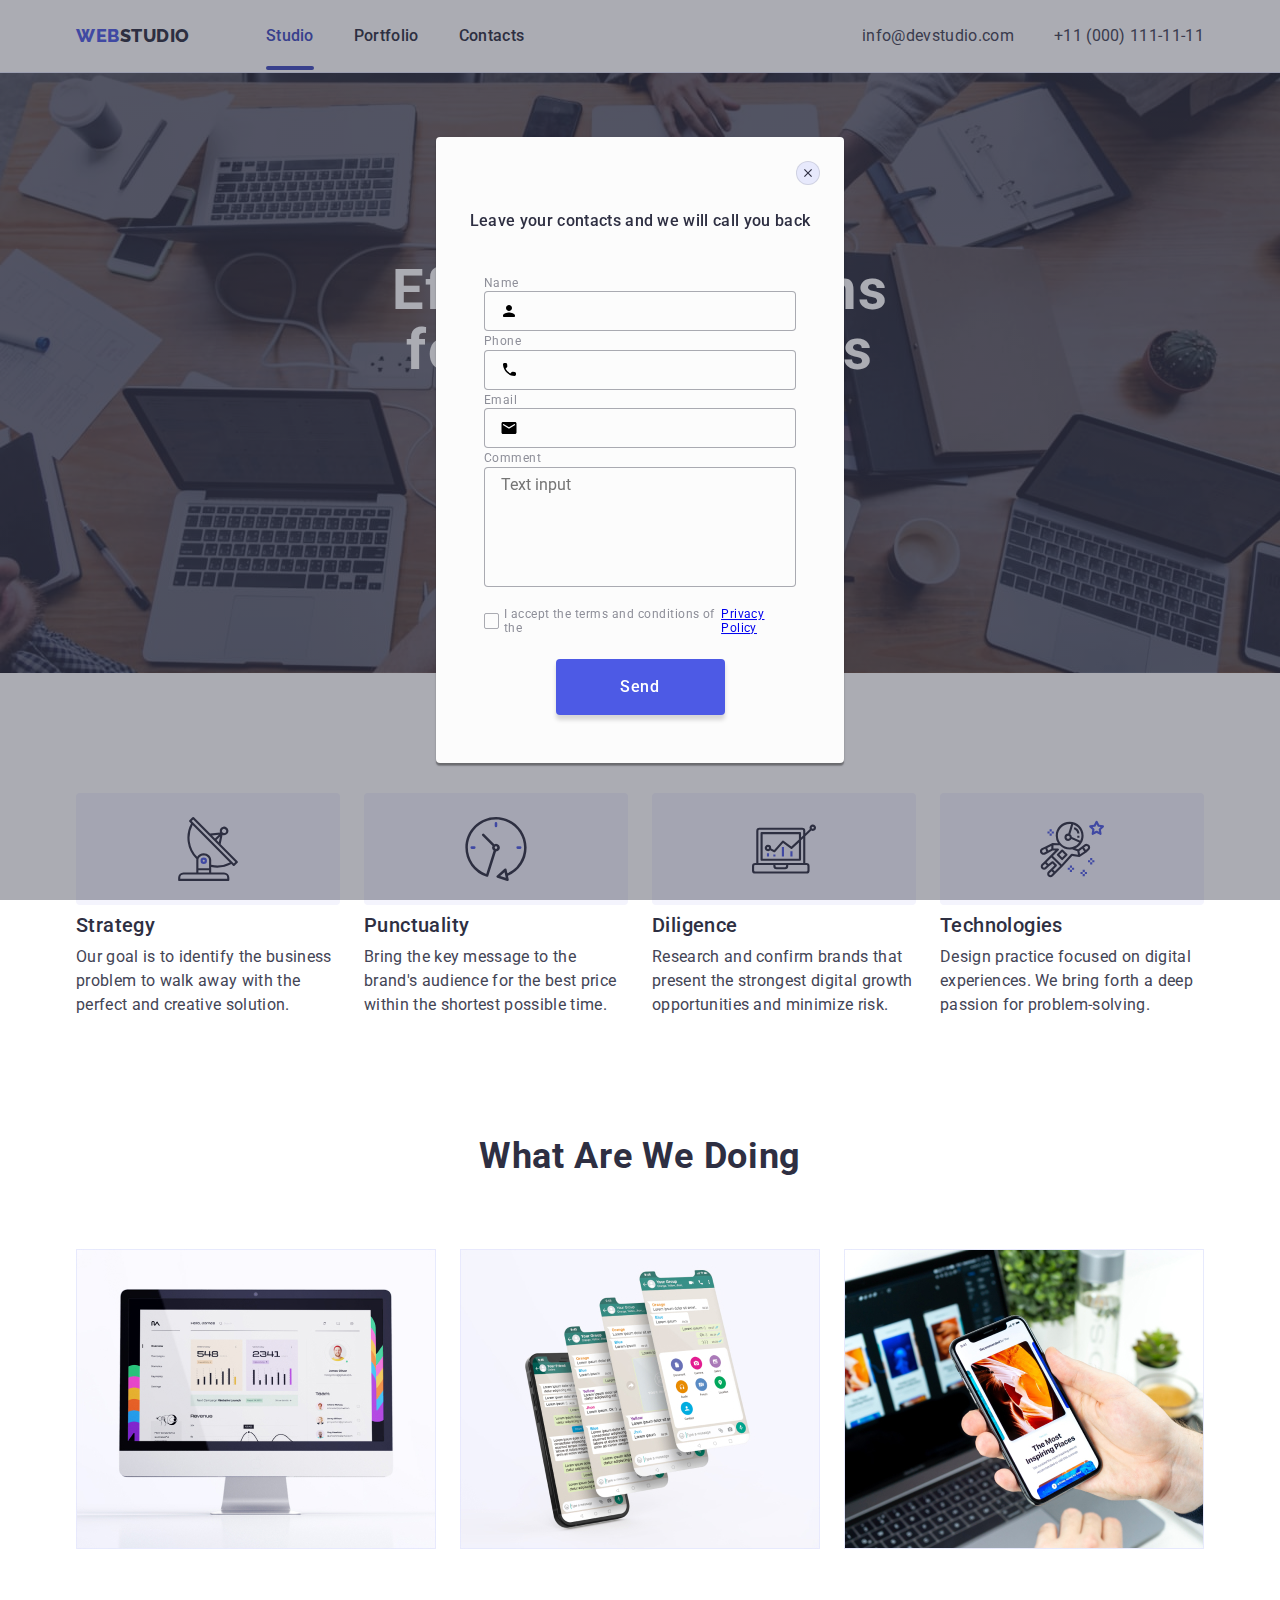
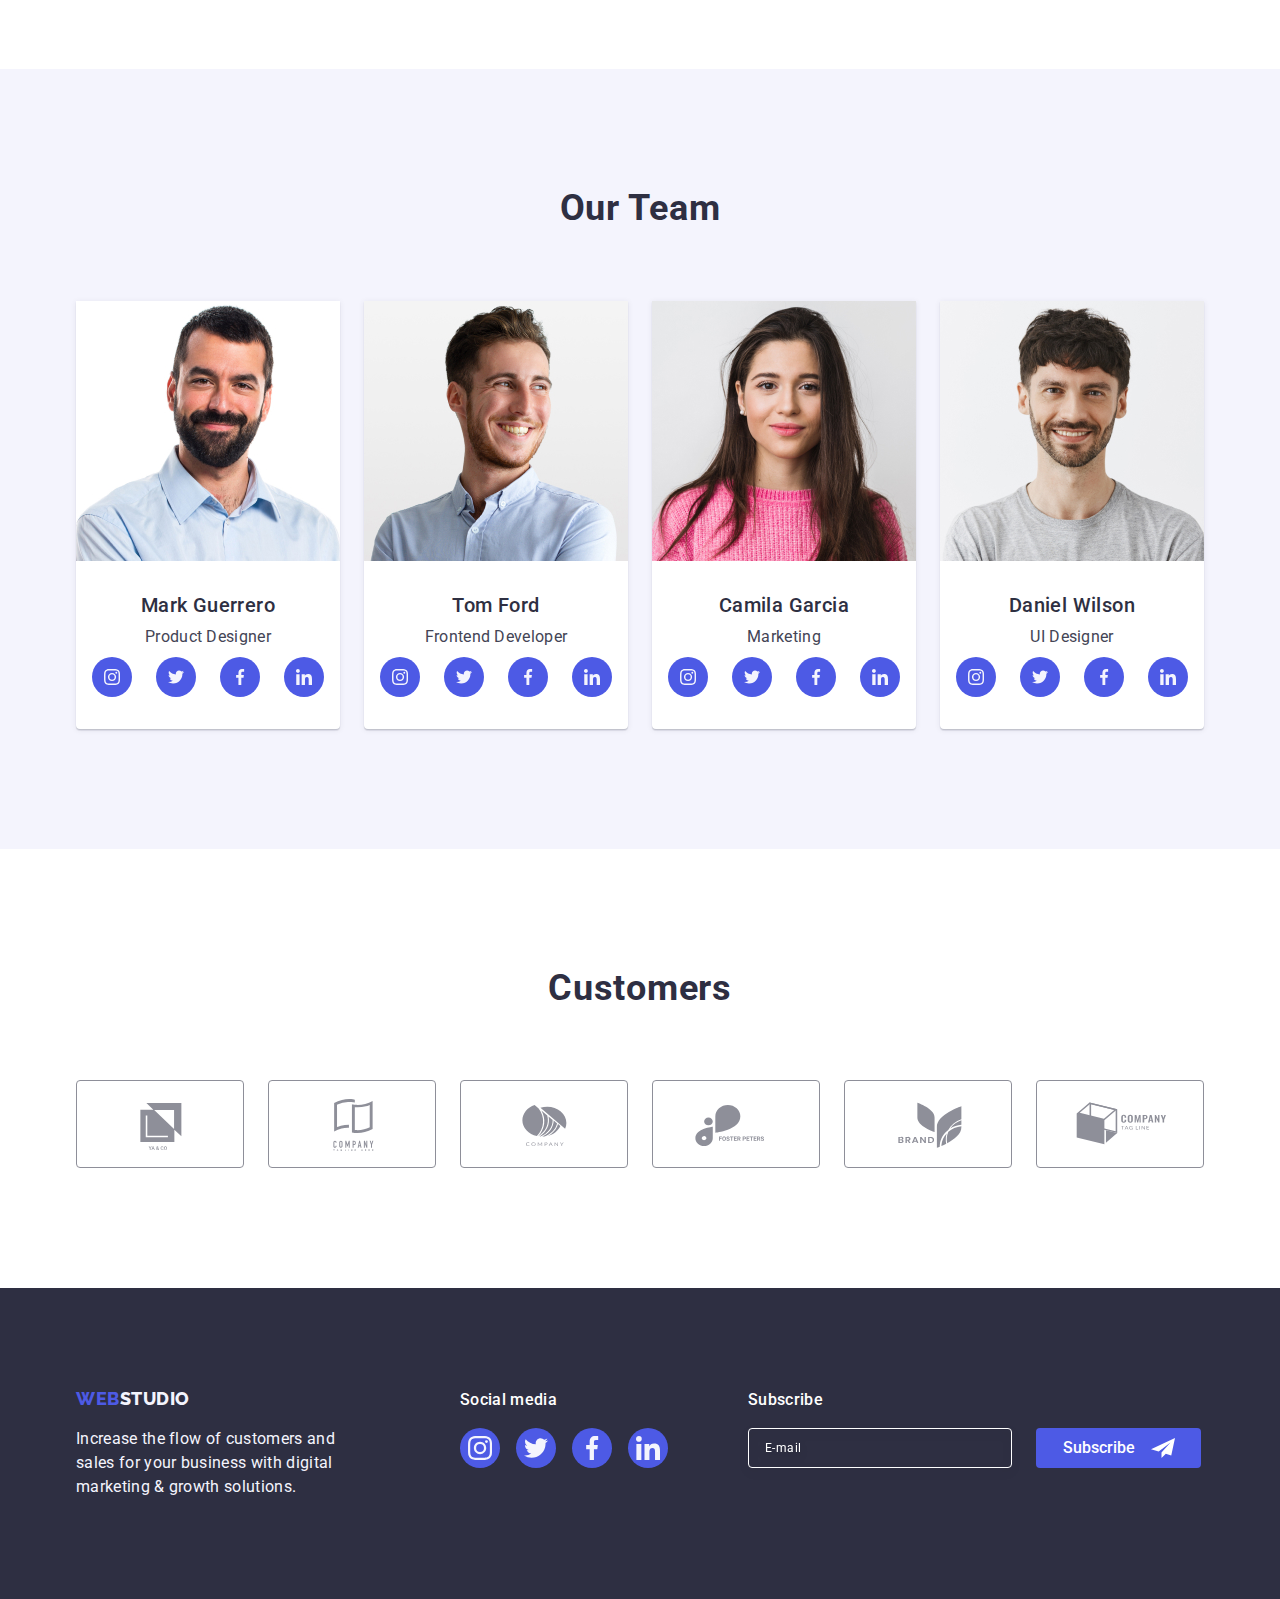
==== index.html @ a280a9d7 "2" ====
<!DOCTYPE html>
<html lang="en">

<head>
    <meta charset="UTF-8">
    <meta http-equiv="X-UA-Compatible" content="IE=edge">
    <meta name="viewport" content="width=device-width, initial-scale=1.0">
    <title>Document</title>
    <link rel="preconnect" href="https://fonts.googleapis.com">
    <link rel="preconnect" href="https://fonts.gstatic.com" crossorigin>
    <link
        href="https://fonts.googleapis.com/css2?family=Raleway:wght@800&family=Roboto:wght@400;500;700;900&display=swap"
        rel="stylesheet">
    <link rel="stylesheet"
        href="https://cdnjs.cloudflare.com/ajax/libs/modern-normalize/1.1.0/modern-normalize.min.css" />
    <link rel="stylesheet" href="./css/styles.css">

</head>
<!-- body-->

<body>
    <!-- header -->
    <header class="page-header">
        <div class="container page-header-container">
            <nav class="page-navigation">
                <a class="logo link" href="./index.html">Web<span class="logo-second-part">Studio</span></a>
                <ul class="menu-list list">
                    <li class="menu-item link"><a class="menu-link link stepler" href="./index.html">Studio</a></li>
                    <li class="menu-item link"><a class="menu-link link " href="./portfolio.html">Portfolio</a>
                    </li>
                    <li class="menu-item link"><a class="menu-link link" href="">Contacts</a></li>
                </ul>
            </nav>
            <address class="address">
                <ul class="address-list list">
                    <li class="contact-mail "><a class="adress-link-mail-tel link"
                            href="mailto:info@devstudio.com">info@devstudio.com</a></li>
                    <li class="contact-tel "><a class="adress-link-mail-tel link" href="tel:+110001111111">+11 (000)
                            111-11-11</a></li>
                </ul>
            </address>
        </div>
    </header>
    <main>
        <!-- first section - order-section-->
        <section class="order-section">
            <div class="container container-of-order-section">
                <h1 class="main-title">Effective Solutions for Your Business</h1>
                <button class="modal-open-btn modal-open-btn-theme-dark " type="button" data-modal-open>Order
                    Service</button>
            </div>
        </section>
        <!-- second section - about -->
        <section class="about">
            <div class="container about-section-container">
                <h2 class="title-second" hidden>about us</h2>
                <ul class="about-information list link">
                    <li class="about-list-item">
                        <div class="about-icon-container">
                            <svg class="feature-icon" width="64" height="64">
                                <use href="./images/icons.svg#antenna"></use>
                            </svg>
                        </div>
                        <h3 class="title-common title-about">Strategy</h3>
                        <p class="common-text order-text">Our goal is to identify the business
                            problem to walk away with the perfect and creative solution.</p>
                    </li>
                    <li class="about-list-item">
                        <div class="about-icon-container">
                            <svg class="feature-icon" width="64" height="64">
                                <use href="./images/icons.svg#lock"></use>
                            </svg>
                        </div>
                        <h3 class="title-common title-about">Punctuality</h3>
                        <p class="common-text order-text">Bring the key message to the brand's audience for the best
                            price within
                            the
                            shortest possible
                            time.</p>
                    </li>
                    <li class="about-list-item">
                        <div class="about-icon-container">
                            <svg class="feature-icon" width="64" height="64">
                                <use href="./images/icons.svg#diagram"></use>
                            </svg>
                        </div>
                        <h3 class="title-common title-about">Diligence</h3>
                        <p class="common-text order-text">Research and confirm brands that present the strongest digital
                            growth
                            opportunities and minimize
                            risk.</p>
                    </li>
                    <li class="about-list-item">
                        <div class="about-icon-container">
                            <svg class="feature-icon" width="64" height="64">
                                <use href="./images/icons.svg#astronaut"></use>
                            </svg>
                        </div>
                        <h3 class="title-common title-about">Technologies</h3>
                        <p class="common-text order-text">Design practice focused on digital experiences. We bring forth
                            a deep
                            passion
                            for
                            problem-solving.</p>
                    </li>
                </ul>
            </div>

        </section>
        <!--third section - our-work -->
        <section class="our-work">
            <div class="container our-work-container">
                <h2 class="title-second our-work-title">What are we doing</h2>
                <ul class="our-work-list list">
                    <li class="our-work-list-item"><img src="./images/what_are_we_doing/img-1.jpg" alt="monitor"
                            width="360" height="300"></li>
                    <li class="our-work-list-item"><img src="./images/what_are_we_doing/img-2.jpg" alt="four phones"
                            width="360" height="300"></li>
                    <li class="our-work-list-item"><img src="./images/what_are_we_doing/img-3.jpg"
                            alt="laptop and phones" width="360" height="300">
                    </li>
                </ul>
            </div>
        </section>
        <!--fourth section - worker section-->
        <section class="workers-section">
            <div class="container">
                <h2 class="title-second workers-title">Our Team</h2>
                <ul class="workers list">
                    <li class="workers-item">
                        <img src="./images/our_team/mark_guerrero.jpg" alt="employee photo" width="264" height="260">
                        <div class="workers-description-in-list">
                            <h3 class="title-common workers-title-common">Mark Guerrero</h3>
                            <p class="common-text workers-text-common">Product Designer</p>
                            <!--social list-->
                            <ul class="social-list list">
                                <li class="social-list-item">
                                    <a href="#" class="social-list-link">
                                        <svg class="social-list-icon" width="16" height="16">
                                            <use href="./images/icons.svg#instagram"></use>
                                        </svg>
                                    </a>
                                </li>
                                <li class="social-list-item">
                                    <a href="#" class="social-list-link">
                                        <svg class="social-list-icon" width="16" height="16">
                                            <use href="./images/icons.svg#twitter"></use>
                                        </svg>
                                    </a>
                                </li>
                                <li class="social-list-item">
                                    <a href="#" class="social-list-link">
                                        <svg class="social-list-icon" width="16" height="16">
                                            <use href="./images/icons.svg#facebook"></use>
                                        </svg>
                                    </a>
                                </li>
                                <li class="social-list-item">
                                    <a href="#" class="social-list-link">
                                        <svg class="social-list-icon" width="16" height="16">
                                            <use href="./images/icons.svg#linkedin"></use>
                                        </svg>
                                    </a>
                                </li>
                            </ul>
                        </div>
                    </li>
                    <li class="workers-item">
                        <img src="./images/our_team/tom_ford.jpg" alt="employee photo" width="264" height="260">
                        <div class="workers-description-in-list">
                            <h3 class="title-common workers-title-common">Tom Ford</h3>
                            <p class="common-text workers-text-common">Frontend Developer</p>
                            <!--social list-->
                            <ul class="social-list list">
                                <li class="social-list-item">
                                    <a href="#" class="social-list-link">
                                        <svg class="social-list-icon" width="16" height="16">
                                            <use href="./images/icons.svg#instagram"></use>
                                        </svg>
                                    </a>
                                </li>
                                <li class="social-list-item">
                                    <a href="#" class="social-list-link">
                                        <svg class="social-list-icon" width="16" height="16">
                                            <use href="./images/icons.svg#twitter"></use>
                                        </svg>
                                    </a>
                                </li>
                                <li class="social-list-item">
                                    <a href="#" class="social-list-link">
                                        <svg class="social-list-icon" width="16" height="16">
                                            <use href="./images/icons.svg#facebook"></use>
                                        </svg>
                                    </a>
                                </li>
                                <li class="social-list-item">
                                    <a href="#" class="social-list-link">
                                        <svg class="social-list-icon" width="16" height="16">
                                            <use href="./images/icons.svg#linkedin"></use>
                                        </svg>
                                    </a>
                                </li>
                            </ul>
                        </div>
                    </li>
                    <li class="workers-item">
                        <img src="./images/our_team/camila_garcia.jpg" alt="employee photo" width="264" height="260">
                        <div class="workers-description-in-list">
                            <h3 class="title-common workers-title-common">Camila Garcia</h3>
                            <p class="common-text workers-text-common">Marketing</p>
                            <!--social list-->
                            <ul class="social-list list">
                                <li class="social-list-item">
                                    <a href="#" class="social-list-link">
                                        <svg class="social-list-icon" width="16" height="16">
                                            <use href="./images/icons.svg#instagram"></use>
                                        </svg>
                                    </a>
                                </li>
                                <li class="social-list-item">
                                    <a href="#" class="social-list-link">
                                        <svg class="social-list-icon" width="16" height="16">
                                            <use href="./images/icons.svg#twitter"></use>
                                        </svg>
                                    </a>
                                </li>
                                <li class="social-list-item">
                                    <a href="#" class="social-list-link">
                                        <svg class="social-list-icon" width="16" height="16">
                                            <use href="./images/icons.svg#facebook"></use>
                                        </svg>
                                    </a>
                                </li>
                                <li class="social-list-item">
                                    <a href="#" class="social-list-link">
                                        <svg class="social-list-icon" width="16" height="16">
                                            <use href="./images/icons.svg#linkedin"></use>
                                        </svg>
                                    </a>
                                </li>
                            </ul>
                        </div>
                    </li>
                    <li class="workers-item">
                        <img src="./images/our_team/daniel_wilson.jpg" alt="employee photo" width="264" height="260">
                        <div class="workers-description-in-list">
                            <h3 class="title-common workers-title-common">Daniel Wilson</h3>
                            <p class="common-text workers-text-common">UI Designer</p>
                            <!--social list-->
                            <ul class="social-list list">
                                <li class="social-list-item">
                                    <a href="#" class="social-list-link">
                                        <svg class="social-list-icon" width="16" height="16">
                                            <use href="./images/icons.svg#instagram"></use>
                                        </svg>
                                    </a>
                                </li>
                                <li class="social-list-item">
                                    <a href="#" class="social-list-link">
                                        <svg class="social-list-icon" width="16" height="16">
                                            <use href="./images/icons.svg#twitter"></use>
                                        </svg>
                                    </a>
                                </li>
                                <li class="social-list-item">
                                    <a href="#" class="social-list-link">
                                        <svg class="social-list-icon" width="16" height="16">
                                            <use href="./images/icons.svg#facebook"></use>
                                        </svg>
                                    </a>
                                </li>
                                <li class="social-list-item">
                                    <a href="#" class="social-list-link">
                                        <svg class="social-list-icon" width="16" height="16">
                                            <use href="./images/icons.svg#linkedin"></use>
                                        </svg>
                                    </a>
                                </li>
                            </ul>
                        </div>
                    </li>
                </ul>

            </div>

        </section>
        <!--fifth section - customers-->
        <section class="customers">
            <div class="container customers-container">
                <h2 class="title-second customers-title">Customers</h2>
                <ul class="list customers-list">
                    <li class="costomers-list-item">
                        <a href="#" class="costomer-list-link">
                            <svg class="custumer-list-icon" width="104" height="56">
                                <use href="./images/icons.svg#logo1"></use>
                            </svg></a>
                    </li>
                    <li class="costomers-list-item">
                        <a href="#" class="costomer-list-link">
                            <svg class="custumer-list-icon" width="104" height="56">
                                <use href="./images/icons.svg#logo2"></use>
                            </svg></a>
                    </li>
                    <li class="costomers-list-item">
                        <a href="#" class="costomer-list-link">
                            <svg class="custumer-list-icon" width="104" height="56">
                                <use href="./images/icons.svg#logo3"></use>
                            </svg></a>
                    </li>
                    <li class="costomers-list-item">
                        <a href="#" class="costomer-list-link">
                            <svg class="custumer-list-icon" width="104" height="56">
                                <use href="./images/icons.svg#logo4"></use>
                            </svg></a>
                    </li>
                    <li class="costomers-list-item">
                        <a href="#" class="costomer-list-link">
                            <svg class="custumer-list-icon" width="104" height="56">
                                <use href="./images/icons.svg#logo5"></use>
                            </svg></a>
                    </li>
                    <li class="costomers-list-item">
                        <a href="#" class="costomer-list-link">
                            <svg class="custumer-list-icon" width="104" height="56">
                                <use href="./images/icons.svg#logo6"></use>
                            </svg></a>
                    </li>
                </ul>
            </div>
        </section>
    </main>
    <!--footer -->
    <footer class="footer">
        <div class="container footer-container">
            <div class="footer-container-first-part">
                <a class="logo link bottom-logo" href="./index.html">Web<span
                        class="logo-second-part-white">Studio</span></a>
                <p class="footer-info">Increase the flow of customers and sales for your business with digital marketing
                    &
                    growth
                    solutions.</p>
            </div>
            <div class="footer-container-second-part">
                <p class="footer-social-title">Social media</p>
                <!--social list footer-->
                <ul class="social-list list social-list-footer">
                    <li class="social-list-item">
                        <a href="#" class="social-list-link social-list-link-dark">
                            <svg class="social-list-icon" width="24" height="24">
                                <use href="./images/icons.svg#instagram"></use>
                            </svg>
                        </a>
                    </li>
                    <li class="social-list-item">
                        <a href="#" class="social-list-link social-list-link-dark">
                            <svg class="social-list-icon" width="24" height="24">
                                <use href="./images/icons.svg#twitter"></use>
                            </svg>
                        </a>
                    </li>
                    <li class="social-list-item">
                        <a href="#" class="social-list-link social-list-link-dark">
                            <svg class="social-list-icon" width="24" height="24">
                                <use href="./images/icons.svg#facebook"></use>
                            </svg>
                        </a>
                    </li>
                    <li class="social-list-item">
                        <a href="#" class="social-list-link social-list-link-dark">
                            <svg class="social-list-icon" width="24" height="24">
                                <use href="./images/icons.svg#linkedin"></use>
                            </svg>
                        </a>
                    </li>
                </ul>
            </div>
            <!-- footer form -->

            <div class="footer-form-wraper">
                <p class="footer-social-title">Subscribe</p>
                <form class="footer-form">
                    <label class="footer-form-field">
                        <input name="user-mail" class="input-description-black" placeholder="E-mail" type="email"
                            required pattern="^\S+@\S+\.\S+$" title="example@mail.com">
                    </label>
                    <button type="submit" class="footer-subscribe-button">Subscribe <svg
                            class="footer-subscribe-button-icon" width="24px" height="24px">
                            <use href="./images/icons.svg#icon-Frame"></use>
                        </svg></button>
                </form>


            </div>


        </div>
    </footer>
    <!-- backdrop overlay  ****is-hidden***** -->
    <div class="backdrop " data-modal>
        <div class="modal">
            <button type="button" class="modal-close-btn " data-modal-close>
                <svg class="modal-close-btn-icon" width="8" height="8">
                    <use href="./images/icons.svg#close-black "></use>
                </svg>
            </button>
            <p class="modal-text-top">Leave your contacts and we will call you back</p>
            <form class="modal-form">
                <div class="modal-form-field-wraper">
                    <label class="modal-form-field">
                        <span class="modal-usual-desc">Name</span>
                        <span class="modal-input-wraper">
                            <input name="user-name" class="input-description" type="text" required
                                pattern="^[a-zA-Z]+\s[a-zA-Z]+$" title="Username must be two words separated by space.">
                            <svg class="black-svg" width="18px" height="24px">
                                <use href="./images/icons.svg#icon-person-black"></use>
                            </svg>
                        </span>
                    </label>
                </div>
                <div class="modal-form-field-wraper">
                    <label class="modal-form-field">
                        <span class="modal-usual-desc">Phone</span>
                        <span class="modal-input-wraper">
                            <input name="user-phone" class="input-description" type="tel" required
                                pattern="[0-9]{3}-[0-9]{3}-[0-9]{2}-[0-9]{2}" title="067-451-97-08">
                            <svg class="black-svg" width="18px" height="24px">
                                <use href="./images/icons.svg#icon-phone-black"></use>
                            </svg>
                        </span>
                    </label>
                </div>
                <div class="modal-form-field-wraper">
                    <label class="modal-form-field">
                        <span class="modal-usual-desc">Email</span>
                        <span class="modal-input-wraper">
                            <input name="user-mail" class="input-description" type="email" required
                                pattern="^\S+@\S+\.\S+$" title="example@mail.com">
                            <svg class="black-svg" width="18px" height="24px">
                                <use href="./images/icons.svg#icon-email-black"></use>
                            </svg>
                        </span>
                    </label>
                </div>
                <label class="modal-form-field">
                    <span class="modal-usual-desc">Comment</span>
                    <textarea name="user-message" class="modal-user-message"
                        placeholder="Text input"></textarea></label>
                <label class="modal-form-field-checkbox">
                    <input name="user-policy" type="checkbox" class="modal-checkbox" required>
                    <span class="checkbox-description">I accept the terms and conditions of the &nbsp;<a href="#"
                            class="privacy-policy"> Privacy Policy</a>
                    </span>
                </label>
                <button type="submit" class="modal-form-submit-button">Send</button>
            </form>


        </div>
    </div>
    <script src="./js/modal.js"></script>
</body>


</html>
---- css/styles.css ----
html {
    box-sizing: border-box;
}

*,
*::before,
*::after {
    box-sizing: inherit;
}

h1,
h2,
h3,
h4,
h5,
h6,
p {
    margin-top: 0;
    margin-bottom: 0;
}

ul,
ol {
    margin-top: 0;
    margin-bottom: 0;
    padding-left: 0;
}

button {
    cursor: pointer;
}

img {
    display: block;
}

body {
    font-family: 'Roboto', sans-serif;
    color: #434455;
    background: #FFFFFF;
}

.container {
    width: 1158px;
    margin-left: auto;
    margin-right: auto;
    padding: 0 15px;

}

:root {
    --text-color: #2e2f42;
    --cloud-color: #F4F4FD;
    --paragraf-color: #434455;
    --header-border-color: #e7e9fc;
    --portfolio-botton-border-color: #e7e9fc;
    --customer-link-color: #8e8f99;
    --white: #ffffff;
    --transition-standard: 250ms cubic-bezier(0.4, 0, 0.2, 1);
}


.link {
    text-decoration: none;
    list-style: none
}

.list {
    list-style: none;
    text-decoration: none;
    padding-top: 0;
    padding-left: 0;
    margin-top: 0;
}

/*header */
.logo {
    margin-right: 76px;
    font-family: 'Raleway', sans-serif;
    font-style: normal;
    font-weight: 800;
    font-size: 18px;
    line-height: 1.17;
    letter-spacing: 0.03em;
    text-transform: uppercase;
    color: #4D5AE5;
    display: inline-block;
    text-align: start;
}

.logo-second-part {
    font-family: 'Raleway';
    font-style: normal;
    font-weight: 800;
    font-size: 18px;
    line-height: 21px;
    display: inline-block;
    text-align: start;
    letter-spacing: 0.03em;
    text-transform: uppercase;
    color: var(--text-color);
    flex: none;
    flex-grow: 0;
}

.logo-second-part-white {
    font-weight: 800;
    font-size: 18px;
    line-height: 21px;
    display: flex;
    align-items: center;
    letter-spacing: 0.03em;
    text-transform: uppercase;
    color: var(--cloud-color);
    flex: none;
    order: 1;
    flex-grow: 0;
}

.page-header {
    box-shadow: 0px 2px 1px rgba(46, 47, 66, 0.08),
        0px 1px 1px rgba(46, 47, 66, 0.16),
        0px 1px 6px rgba(46, 47, 66, 0.08);
    border-bottom: 1px solid var(--header-border-color);
    top: 0px;
    left: 0px;
    width: 100%;
    background: #FFFFFF;
}

.page-header-container {
    display: flex;
    align-items: center;
    justify-content: space-between;
}

.page-navigation {
    display: flex;
    align-items: center;
}

.menu-list {
    padding-inline-start: 0;
    padding-top: 0;
    display: flex;
    align-items: center;
}

.address-list {
    display: flex;
    align-items: center;
    gap: 40px;

}

.menu-item:not(:last-child) {
    margin-right: 40px;
}


.nav-links {

    font-style: normal;
    color: var(--text-color);
}

.address {
    display: flex;
    font-style: normal;
    font-weight: 400;
    font-size: 16px;
    line-height: 24px;
    color: var(--paragraf-color);
}

.address-list {
    font-style: normal;
    font-weight: 400;
    font-size: 16px;
    line-height: 24px;
    color: var(--paragraf-color);
}

.adress-link {
    font-style: normal;
    font-weight: 400;
    font-size: 16px;
    line-height: 24px;
    color: var(--paragraf-color);
}

.menu-list {
    color: var(--text-color);
}

.menu-item {
    font-weight: 500;
    font-size: 16px;
    line-height: 24px;
    letter-spacing: 0.02em;
    color: var(--text-color);
    flex: none;
    order: 0;
    flex-grow: 0;
}

.menu-link {
    color: var(--text-color);
    padding: 24px 0;
    transition: color var(--transition-standard);
}

.menu-link:hover,
.menu-link:focus {
    color: #404bbf;
}

.menu-list:hover,
.menu-list:focus,
.menu-item:hover,
.menu-item:focus {
    color: #404bbf;
}

.menu-item:hover,
.menu-item:focus {
    color: #404bbf;
}

.adress-link-mail-tel {

    margin-left: auto;
}

.adress-link-mail-tel {
    display: block;
    font-weight: 400;
    font-size: 16px;
    line-height: 1.5;
    letter-spacing: 0.02em;
    color: var(--paragraf-color);
    padding: 24px 0;
    transition: color var(--transition-standard);
}

/*
.contact-mail,
.contact-tel {
    padding: 24px 0;
}
*/

.adress-link-mail-tel:hover,
.adress-link-mail-tel:focus {
    color: #404BBF;
}


.menu-item .address-list {
    font-weight: 400;
    font-size: 16px;
    line-height: 24px;
    letter-spacing: 0.02em;
    color: #434455;
}

.menu-item {
    padding: 24px 0;
    position: relative;

}

.stepler {
    position: relative;
    color: #404BBF;
}


.stepler::after {
    display: block;
    width: 100%;
    height: 4px;
    left: 0px;
    bottom: -1px;
    background: #404BBF;
    border-radius: 2px;
    content: '';
    position: absolute;

}

::selection {
    background-color: #95c720;
}



/* після хедера - order-section  */

.order-section {
    background-color: var(--text-color);
    background-image: linear-gradient(rgba(46, 47, 66, 0.7), rgba(46, 47, 66, 0.7)), url(../images/background-images/first-section-background-img.jpg);
    background-repeat: no-repeat;
    background-size: cover;
    background-position: center;
    max-width: 1440px;
    margin: 0 auto;
}

.container-of-order-section {
    display: flex;
    align-items: center;
    justify-content: flex-start;
    flex-direction: column;
}

.main-title {
    max-width: 496px;
    margin-top: 0;
    font-style: normal;
    font-weight: 700;
    font-size: 56px;
    line-height: 1.07;
    letter-spacing: 0.02em;
    text-align: center;
    color: #FFFFFF;
    /*background-color: var(--text-color);*/
    margin-bottom: 0;
}

.title-second {
    font-weight: 700;
    font-size: 36px;
    line-height: 1.11;
    text-align: center;
    letter-spacing: 0.02em;
    text-transform: capitalize;
    color: var(--text-color);
    margin-top: 0;
    margin-bottom: 0;
}

.title-common {
    font-weight: 500;
    font-size: 20px;
    line-height: 1.2;
    letter-spacing: 0.02em;
    color: var(--text-color);
    flex: none;
    order: 0;
    flex-grow: 0;
    margin-top: 0;
    margin-bottom: 0;
}

.common-text {
    font-weight: 400;
    font-size: 16px;
    line-height: 1.5;
    letter-spacing: 0.02em;
    color: var(--paragraf-color);
    flex: none;
    order: 1;
    flex-grow: 0;
}

.modal-open-btn {
    font-family: "Roboto", sans-serif;
    font-weight: 500;
    font-size: 16px;
    line-height: 24px;
    align-items: center;
    letter-spacing: 0.04em;
    color: #FFFFFF;
    flex: none;
    order: 0;
    flex-grow: 0;
    background-color: #4D5AE5;
    cursor: pointer;
    transition: background-color var(--transition-standard);

}

.modal-open-btn:hover,
.modal-open-btn:focus {
    background-color: #404BBF;
}

.modal-open-btn,
.modal-open-btn-theme-dark {
    display: block;
    margin-top: 48px;
    border-radius: 4px;
    border: none;
    padding: 16px 32px;


}

/*about - section*/
.order-section {
    padding: 188px 0;
}

.about {
    padding: 120px 0;
}

.about-section-container {
    display: flex;
    align-content: space-around;
}

.about-information {
    display: flex;
    align-content: space-around;
}

.about-list-item:not(:last-child) {
    margin-right: 24px;
}

.order-text {
    margin-top: 8px;
    width: 264px;
}

.title-about {

    margin-bottom: 8px;
}

.about-icon-container {
    display: flex;
    justify-content: center;
    align-items: center;
    align-content: center;
    width: 264px;
    height: 112px;
    background: #F4F4FD;
    border-radius: 4px;
    margin-bottom: 8px;
}


/*our-work section*/
.our-work {
    padding-bottom: 120px;
}

.our-work-list {
    display: flex;
    justify-content: space-between;
    margin-top: 72px;

    gap: 24px;
}

.our-work-list-item {
    width: calc((100% - 48px) / 3);
}

/*worker section*/

.workers-section {
    padding: 120px 0;
    background-color: var(--cloud-color);
}

.workers-description-in-list {
    padding: 32px 0;
}

.workers-title {

    margin-bottom: 72px;
}

.workers-title-common {
    text-align: center;

    margin-bottom: 8px;
}

.workers-item {
    background-color: #FFFFFF;
    display: flex;
    flex-direction: column;
    align-items: center;
    align-content: center;
    border-radius: 0px 0px 4px 4px;
    box-shadow: 0px 1px 6px rgba(46, 47, 66, 0.08), 0px 1px 1px rgba(46, 47, 66, 0.16), 0px 2px 1px rgba(46, 47, 66, 0.08);
}

.workers {
    display: flex;
    justify-content: space-between;
    align-items: center;
    align-content: center;
    gap: 24px;
}

.workers-text-common {
    margin-bottom: 8px;

    text-align: center;
}

/*social list*/

.social-list {
    display: flex;
    justify-content: center;
    align-items: center;
    gap: 24px;
}

.social-list-link {
    display: flex;
    justify-content: center;
    align-items: center;
    width: 40px;
    height: 40px;
    border-radius: 50%;
    background-color: #4D5AE5;
    transition: background-color var(--transition-standard);
}

.social-list-link:hover,
.social-list-link:focus {
    background-color: #404bbf;
    ;
}

.social-list-link-dark:hover,
.social-list-link-dark:focus {
    background-color: #31D0AA;
}


.social-list-icon {
    fill: var(--cloud-color)
}

.social-list-footer {
    gap: 16px;
}


/*customer section*/

.customers-list {
    display: flex;
    justify-content: center;
    align-items: center;
    gap: 24px;
}

.costomers-list-item {
    column-gap: 24px;
    width: calc((100% - 120px)/6);
}

.costomer-list-link {
    display: flex;
    justify-content: center;
    align-items: center;
    width: 168px;
    height: 88px;
    border: 1px solid #8E8F99;
    border-radius: 4px;
    color: var(--customer-link-color);
    transition: border-color var(--transition-standard), color var(--transition-standard);
}

.costomer-list-link:hover,
.costomer-list-link:focus {
    border-color: #404bbf;
    color: #404bbf;
}

.custumer-list-icon {
    fill: currentColor;
}

.customers-title {
    margin-bottom: 72px;
    line-height: 1.1
}

.customers {
    padding-top: 120px;
    padding-bottom: 120px;

}

/* footer*/

.footer-info {
    font-weight: 400;
    font-size: 16px;
    line-height: 24px;
    letter-spacing: 0.02em;
    color: var(--cloud-color);
    width: 264px;
    margin-top: 17.5px;
}

.footer-container {
    display: flex;
    align-items: baseline;
}

.footer-container-first-part {
    margin-right: 120px;
}

.bottom-logo,
.logo-second-part-white {
    display: inline-block;
    text-align: start;
}

.logo-second-part-white {
    display: inline-block;
}

.footer {
    background-color: #2E2F42;
    padding: 100px 0;
    display: flex;
}


.footer-social-container {
    display: flex;
}

.footer-social-title {
    font-family: 'Roboto';
    font-style: normal;
    font-weight: 500;
    font-size: 16px;
    line-height: 24px;
    letter-spacing: 0.02em;
    color: var(--white);
    margin-bottom: 16px;
}

.footer-container-second-part {
    margin-right: 80px;
}


/*footer form*/
.footer-form {
    display: flex;
    justify-content: center;
    align-items: center;
}

.footer-form-field {
    margin-right: 24px;
}


.input-description-black {
    border: 1px solid #FFFFFF;
    filter: drop-shadow(0px 4px 4px rgba(0, 0, 0, 0.15));
    border-radius: 4px;
    gap: 24px;
    background-color: transparent;
    width: 264px;
    height: 40px;
    padding: 8px 16px;
    color: #FFFFFF;
    font-size: 12px;
    line-height: 1.5;
    letter-spacing: 0.04em;
}

.input-description-black::placeholder {
    font-family: 'Roboto';
    font-style: normal;
    font-weight: 400;
    font-size: 12px;
    line-height: 24px;
    color: #FFFFFF;
}

.footer-subscribe-button-deskription {
    display: flex;
    gap: 16px;
    align-items: center;
    justify-content: center;
    font-family: 'Roboto';
    font-style: normal;
    font-weight: 500;
    font-size: 16px;
    line-height: 24px;
    fill: #FFFFFF;
    color: #FFFFFF;
    background-color: #4D5AE5;
    border-radius: 4px;
    outline: none;
    transition: background-color var(--transition-standard);

}

.footer-subscribe-button {
    min-width: 165px;
    padding: 8px 24px;
    height: 40px;
    border: none;
    display: flex;
    align-items: center;
    justify-content: center;
    font-family: 'Roboto';
    font-style: normal;
    font-weight: 500;
    font-size: 16px;
    line-height: 24px;
    fill: #FFFFFF;
    color: #FFFFFF;
    background-color: #4D5AE5;
    border-radius: 4px;
    outline: none;
    transition: background-color var(--transition-standard);
    cursor: pointer;
}

.footer-subscribe-button:focus,
.footer-subscribe-button:hover {
    background-color: #404BBF;
}

.footer-subscribe-button-icon {
    margin-left: 16px;
}



/*portfolio*/

.selector {
    padding: 96px 0 120px;
}

.botton-in-list {
    font-family: "Roboto", sans-serif;
    font-weight: 500;
    font-size: 16px;
    line-height: 1.5;
    display: flex;
    align-items: center;
    text-align: center;
    letter-spacing: 0.04em;
    color: #4D5AE5;
    flex: none;
    order: 0;
    flex-grow: 0;
    background: #F4F4FD;
    border-radius: 4px;
    display: flex;
    justify-content: center;
    padding: 12px 24px;
    border: 1px solid var(--portfolio-botton-border-color);
    transition: color var(--transition-standard), background-color var(--transition-standard), border-color var(--transition-standard), box-shadow var(--transition-standard);
}

.selector-buttons-item:not(:last-child) {
    margin-right: 24px;
}

.portfolio-selektor-botton:hover,
.portfolio-selektor-botton:focus {
    box-shadow: 0px 3px 1px rgba(0, 0, 0, 0.1),
        0px 2px 1px rgba(0, 0, 0, 0.08),
        0px 2px 2px rgba(0, 0, 0, 0.12);
}

.selector-buttons-list {
    margin-bottom: 72px
}

.botton-in-list:hover,
.botton-in-list:focus {
    font-weight: 500;
    font-size: 16px;
    line-height: 24px;
    display: flex;
    align-items: center;
    text-align: center;
    letter-spacing: 0.04em;
    color: #FFFFFF;
    flex: none;
    order: 0;
    flex-grow: 0;
    background: #404BBF;
    cursor: pointer;
    border: 1px solid transparent
}

.selector-buttons-list {
    display: flex;
    justify-content: center
}

.selektor-list {
    display: flex;
    flex-wrap: wrap;
    justify-content: space-between;
    column-gap: 24px;
    row-gap: 48px;
}


.selektor-list-link:hover,
.selektor-list-link:focus {
    box-shadow: 0px 1px 6px rgba(46, 47, 66, 0.08),
        0px 1px 1px rgba(46, 47, 66, 0.16),
        0px 2px 1px rgba(46, 47, 66, 0.08);
}

.selektor-title-flex {
    margin-bottom: 8px;
}

.selektor-list-item-description {
    padding: 32px 16px;
    border: 1px solid #e7e9fc;
    border-top: none;
}

.selektor-list-link {
    display: block;
    position: relative;
    transition: box-shadow var(--transition-standard);

}

.selektor-list-link:hover .overlay-image-in-portfoli,
.selektor-list-link:focus .overlay-image-in-portfoli {
    transform: translate(0, 0);
}


/* transition: transform; */

.overley-image-container {
    display: block;
    position: relative;
    overflow: hidden;

}


.overlay-image-in-portfoli {
    position: absolute;
    left: 0;
    top: 0;
    padding-top: 40px;
    padding-left: 32px;
    padding-right: 32px;
    padding-bottom: 40px;
    font-family: 'Roboto';
    font-style: normal;
    font-weight: 400;
    font-size: 16px;
    line-height: 24px;
    letter-spacing: 0.02em;
    background-color: #4D5AE5;
    color: var(--cloud-color);
    mix-blend-mode: normal;
    width: 100%;
    height: 100%;
    overflow: auto;
    transform: translate(0, 100%);
    transition: transform var(--transition-standard);
}





/* modal window */

.backdrop {
    position: fixed;
    top: 0;
    left: 0;
    z-index: 100;
    width: 100%;
    height: 100%;
    background-color: rgba(46, 47, 66, 0.4);
    transition: opacity var(--transition-standard), visibility var(--transition-standard);

}

.modal {
    display: flex;
    flex-direction: column;
    width: 408px;
    min-height: 584px;
    position: absolute;
    top: 50%;
    left: 50%;
    transform: translate(-50%, -50%) scale(1);
    background: #FCFCFC;
    box-shadow: 0px 1px 1px rgba(0, 0, 0, 0.14), 0px 1px 3px rgba(0, 0, 0, 0.12), 0px 2px 1px rgba(0, 0, 0, 0.2);
    border-radius: 4px;
    transition: transform var(--transition-standard);
    padding: 72px 24px 24px 24px;
}

.modal-close-btn {
    position: absolute;
    top: 24px;
    right: 24px;
    background: #E7E9FC;
    border: 1px solid rgba(0, 0, 0, 0.1);
    display: flex;
    align-items: center;
    justify-content: center;
    width: 24px;
    height: 24px;
    border-radius: 50%;
    padding: 0;
    transition: background-color var(--transition-standard), border var(--transition-standard);
}

.modal-close-btn:hover,
.modal-close-btn:focus {
    background: #404BBF;
    border-radius: 50%;
    border: none;
}

.modal-close-btn:hover .modal-close-btn-icon,
.modal-close-btn:focus .modal-close-btn-icon {
    fill: var(--white);

}

.modal-close-btn-icon {
    fill: #2E2F42;
    transition: fill var(--transition-standard);

}

.backdrop.is-hidden {
    opacity: 0;
    visibility: hidden;
    pointer-events: none;
}

/* form css */
.modal-form {
    display: flex;
    flex-direction: column;
    padding: 24px;
}

.modal-form-field-wraper-one {
    margin-bottom: 8px;
}

.modal-form-field {
    display: block;
}


.modal-text-top {
    font-family: 'Roboto';
    font-style: normal;
    font-weight: 500;
    font-size: 16px;
    line-height: 24px;
    letter-spacing: 0.02em;
    color: #2E2F42;
    margin-bottom: 16px;
    margin-left: auto;
    margin-right: auto;
    text-align: center;
}


.modal-usual-desc {
    margin-bottom: 4px;
    font-family: 'Roboto';
    font-style: normal;
    font-weight: 400;
    font-size: 12px;
    line-height: 14px;
    letter-spacing: 0.04em;
    color: #8E8F99;

}



.input-description {
    position: relative;
    display: inline-block;
    width: 100%;
    height: 40px;
    padding-left: 62px;
    background: #FCFCFC;
    border-radius: 4px;
    color: #2E2F42;
    border: 1px solid rgba(46, 47, 66, 0.4);
    transition: border-color var(--transition-standard);
}

.input-description:focus {
    border-color: #4D5AE5;
    outline: none;
}

.black-svg {
    transition: fill var(--transition-standard);
}


.input-description:focus+.black-svg {
    fill: #4D5AE5;
}



.modal-user-message {
    display: inline-block;
    width: 100%;
    height: 120px;
    border-radius: 4px;
    background-color: #FCFCFC;
    border: 1px solid rgba(46, 47, 66, 0.4);
    margin-bottom: 16px;
    color: #2E2F42;
    padding: 8px 16px 8px 16px;
    transition: border-color var(--transition-standard);
    resize: none;
}

.modal-user-message:placeholder {
    font-family: 'Roboto';
    font-style: normal;
    font-weight: 400;
    font-size: 12px;
    line-height: 14px;
    color: rgba(46, 47, 66, 0.4);
    letter-spacing: 0.04em;
}


.modal-user-message:focus {
    border-color: #4D5AE5;
    outline: none;


}


.checkbox-description::before {
    display: inline-block;
    content: '';
    width: 16px;
    height: 16px;
    border: 1px solid rgba(46, 47, 66, 0.4);
    border-radius: 2px;
    color: #2E2F42;
    cursor: pointer;
    margin-right: 5px;
    transition: background-color var(--transition-standard), border var(--transition-standard), border-color var(--transition-standard);

}

.modal-checkbox:checked+.checkbox-description::before {
    background-color: #404BBF;
    border: 1px solid #404BBF;
    background-image: url(../images/new-svg/Vector-white.svg);
    background-repeat: no-repeat;
    background-position: 50% 50%;
}

.modal-checkbox:hover+.checkbox-description::before,
.modal-checkbox:focus+.checkbox-description::before {
    border-color: #4D5AE5;
}

.modal-checkbox {
    position: absolute;
    overflow: hidden;
    padding: 0;
    border: 0;
    clip: rect(0 0 0 0);
    margin: -1px;
    width: 1px;
    height: 1px;




}


.black-svg {
    position: absolute;
    top: 50%;
    transform: translate(0, -50%);
    left: 16px;
}


.checkbox-description {
    display: inline-flex;
    justify-content: center;
    align-items: center;
    font-family: 'Roboto';
    font-style: normal;
    font-weight: 400;
    font-size: 12px;
    line-height: 14px;
    letter-spacing: 0.04em;
    color: #8E8F99;
    background: #FCFCFC;
}

.modal-form-submit-button {
    align-self: center;
    letter-spacing: 0.04em;
    padding: 16px 32px;
    background-color: #4D5AE5;
    box-shadow: 0px 4px 4px rgba(0, 0, 0, 0.15);
    border-radius: 4px;
    font-family: 'Roboto';
    font-style: normal;
    font-weight: 500;
    font-size: 16px;
    border: none;
    line-height: 24px;
    color: #FFFFFF;
    width: 169px;
    height: 56px;
    transition: background-color var(--transition-standard);
}

.modal-form-submit-button:focus,
.modal-form-submit-button:hover {
    background-color: #404BBF;
}

.modal-input-wraper {
    position: relative;
}

.modal-form-field-checkbox {
    margin-bottom: 24px;
}
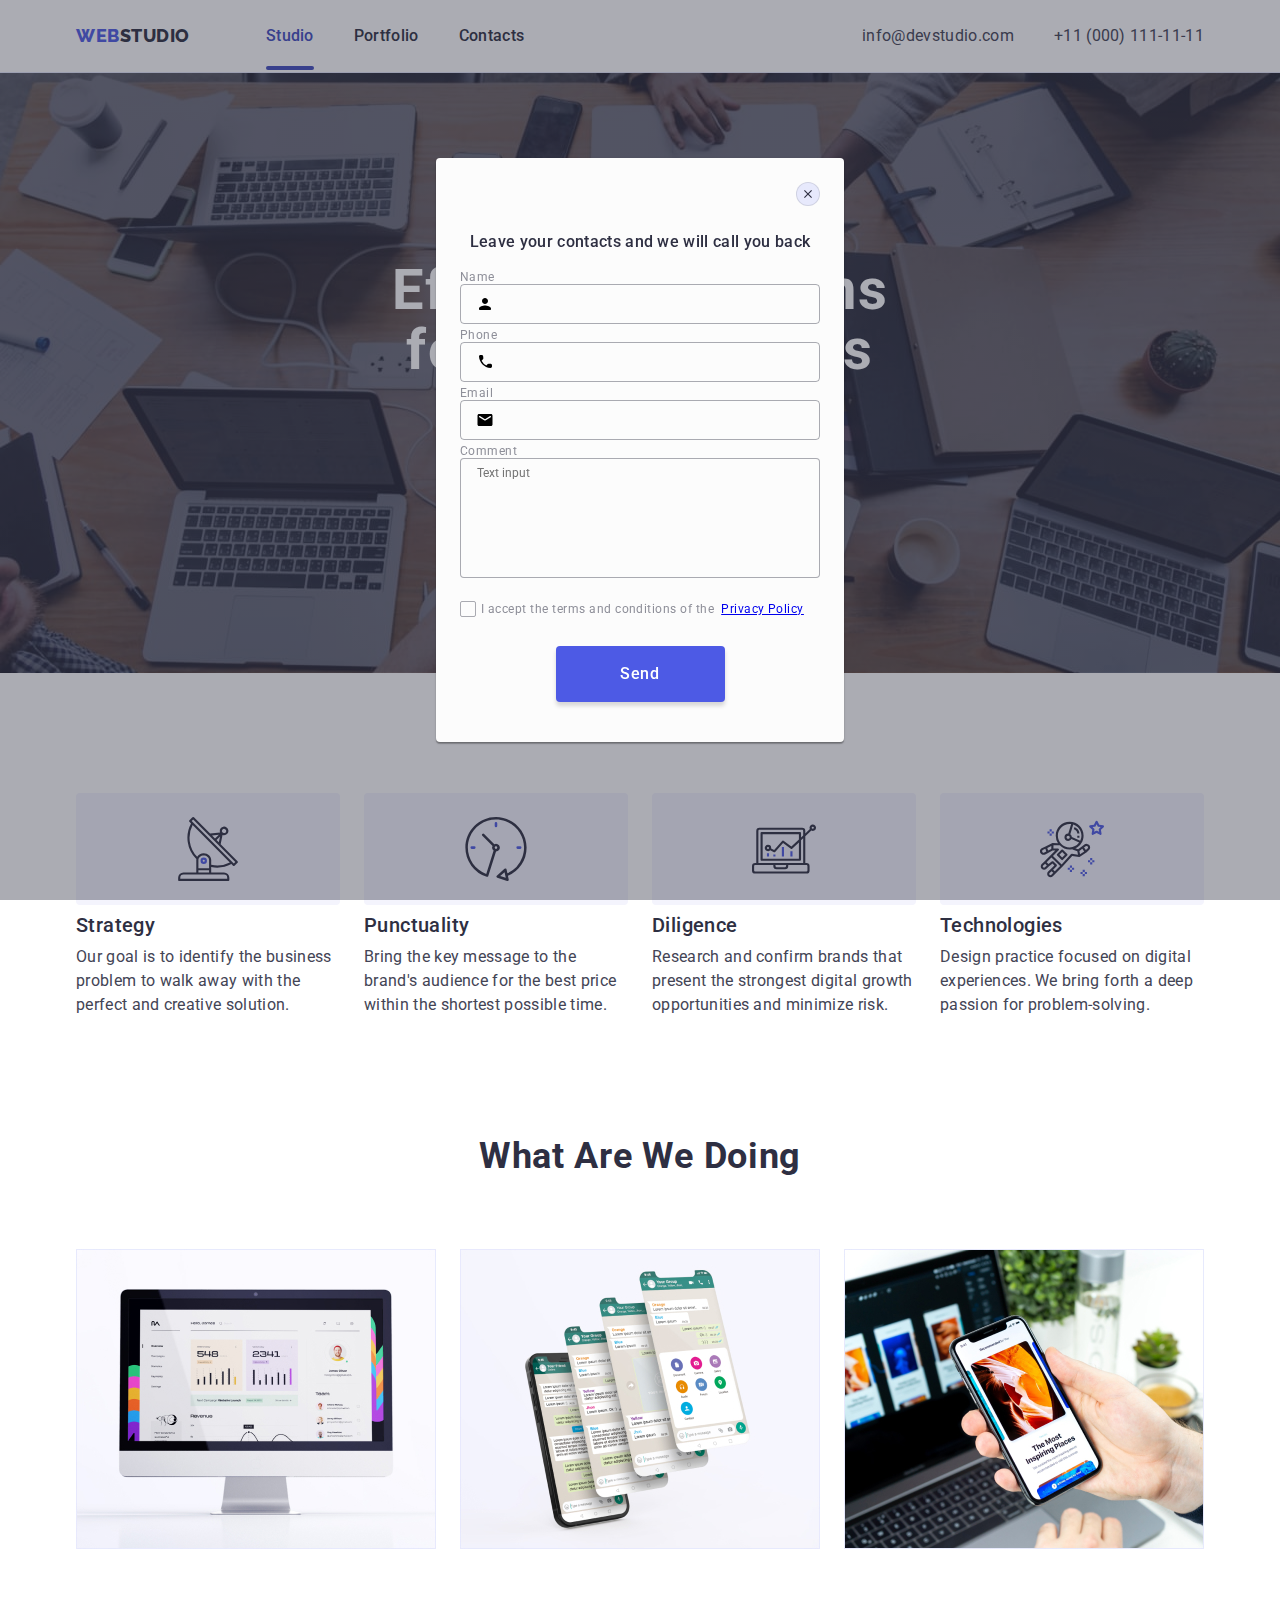
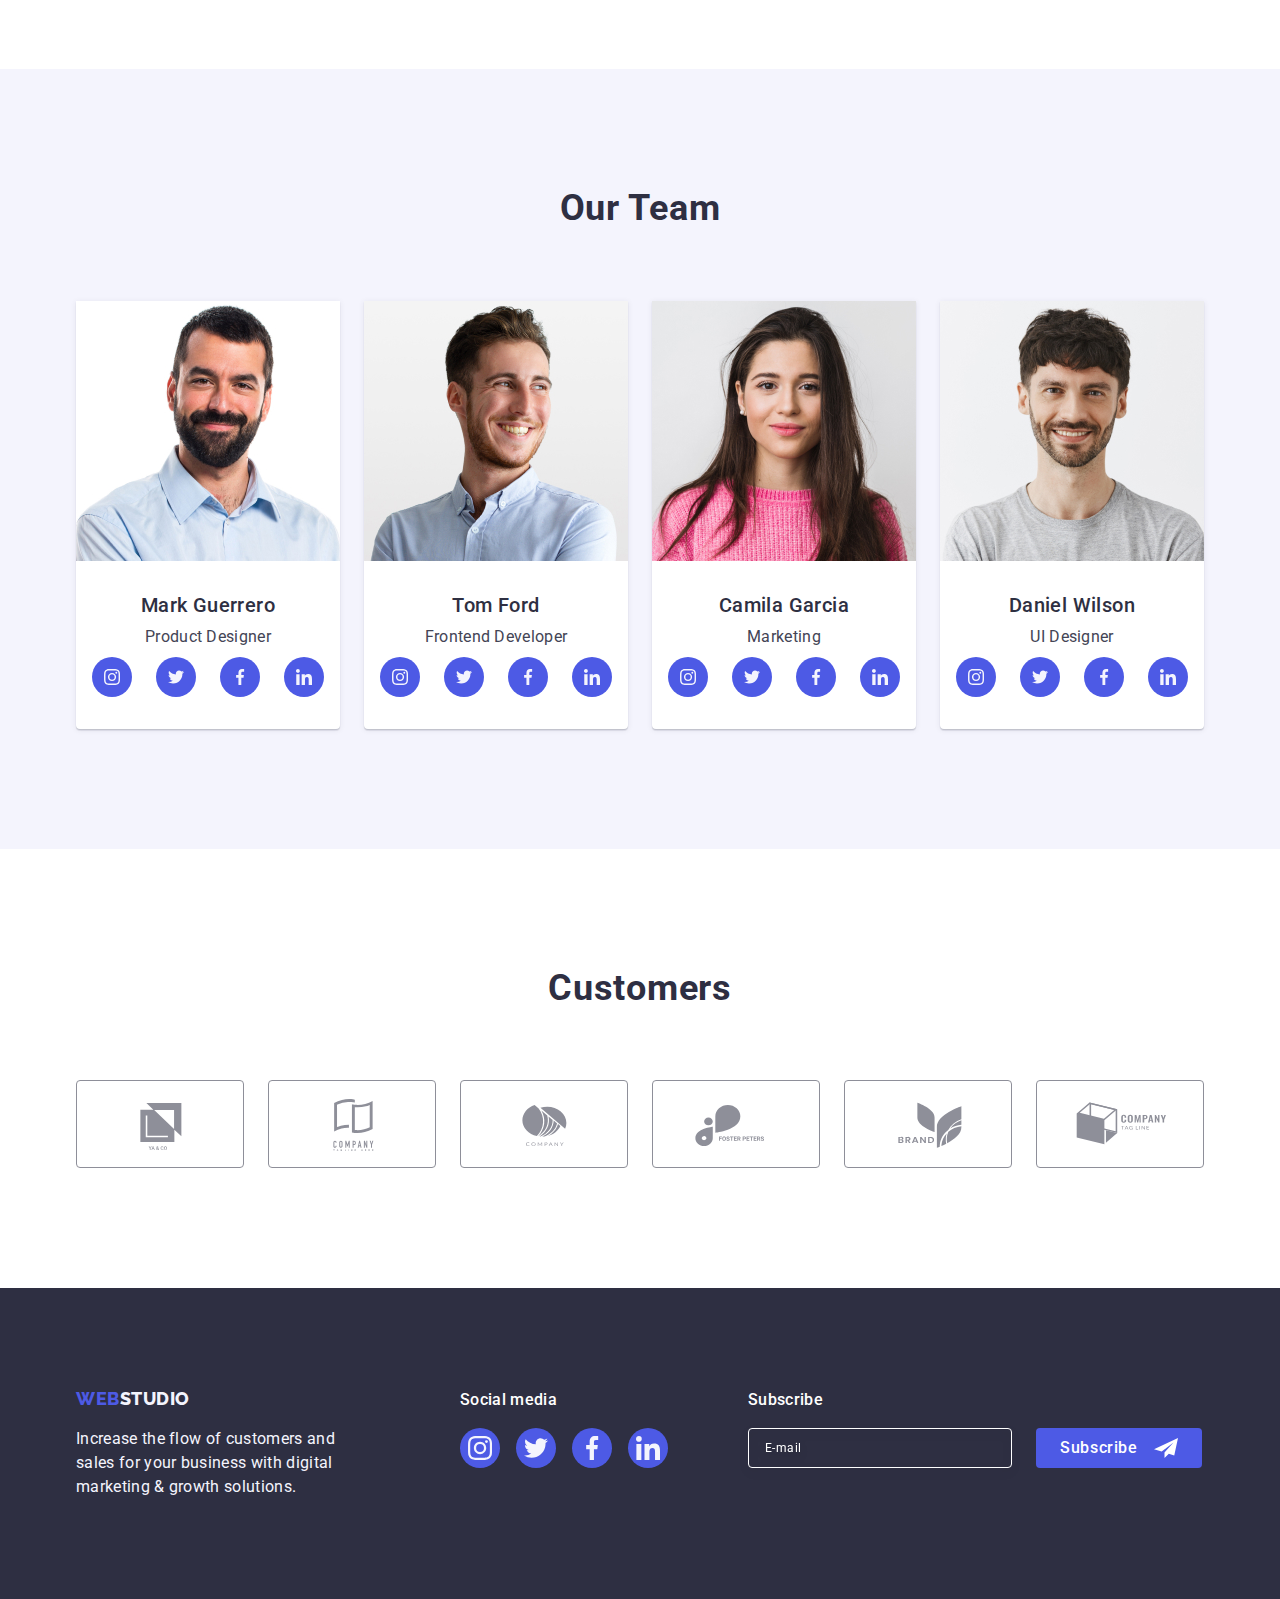
==== commit 4d1d51bf: "third" ====
--- a/index.html
+++ b/index.html
@@ -384,15 +384,11 @@
                             required pattern="^\S+@\S+\.\S+$" title="example@mail.com">
                     </label>
                     <button type="submit" class="footer-subscribe-button">Subscribe <svg
-                            class="footer-subscribe-button-icon" width="24px" height="24px">
+                            class="footer-subscribe-button-icon" width="24" height="24">
                             <use href="./images/icons.svg#icon-Frame"></use>
                         </svg></button>
                 </form>
-
-
-            </div>
-
-
+            </div>
         </div>
     </footer>
     <!-- backdrop overlay  ****is-hidden***** -->
@@ -406,51 +402,56 @@
             <p class="modal-text-top">Leave your contacts and we will call you back</p>
             <form class="modal-form">
                 <div class="modal-form-field-wraper">
-                    <label class="modal-form-field">
+                    <label class="modal-form-field" for="user-name">
                         <span class="modal-usual-desc">Name</span>
-                        <span class="modal-input-wraper">
-                            <input name="user-name" class="input-description" type="text" required
+                        <div class="modal-input-wraper">
+                            <input name="user-name" class="input-description" id="user-name" type="text" required
                                 pattern="^[a-zA-Z]+\s[a-zA-Z]+$" title="Username must be two words separated by space.">
-                            <svg class="black-svg" width="18px" height="24px">
+                            <svg class="black-svg" width="18" height="24">
                                 <use href="./images/icons.svg#icon-person-black"></use>
                             </svg>
+                        </div>
+                    </label>
+                </div>
+                <div class="modal-form-field-wraper">
+                    <label class="modal-form-field" for="user-phone">
+                        <span class="modal-usual-desc">Phone</span>
+                        <div class="modal-input-wraper">
+                            <input name="user-phone" id="user-phone" class="input-description" type="tel" required
+                                pattern="[0-9]{3}-[0-9]{3}-[0-9]{2}-[0-9]{2}" title="067-451-97-08">
+                            <svg class="black-svg" width="18" height="24">
+                                <use href="./images/icons.svg#icon-phone-black"></use>
+                            </svg>
+                        </div>
+                    </label>
+                </div>
+                <div class="modal-form-field-wraper">
+                    <label class="modal-form-field" for="user-mail">
+                        <span class="modal-usual-desc">Email</span>
+                        <div class="modal-input-wraper">
+                            <input name="user-mail" id="user-mail" class="input-description" type="email" required
+                                pattern="^\S+@\S+\.\S+$" title="example@mail.com">
+                            <svg class="black-svg" width="18" height="24">
+                                <use href="./images/icons.svg#icon-email-black"></use>
+                            </svg>
+                        </div>
+                    </label>
+                </div>
+                <div class="modal-textarea-wraper">
+                    <label class="modal-form-field" for="user-comment">
+                        <span class="modal-usual-desc">Comment</span>
+                        <textarea name="user-message" id="user-comment" class="modal-user-message"
+                            placeholder="Text input"></textarea></label>
+                </div>
+                <div class="checkbox-wraper">
+                    <label class="modal-form-field-checkbox" for="user-privacy">
+                        <input name="user-privacy" id="user-privacy" type="checkbox" value="true" class="modal-checkbox"
+                            required>
+                        <span class="checkbox-description">I accept the terms and conditions of the &nbsp;<a href="#"
+                                class="privacy-policy"> Privacy Policy</a>
                         </span>
                     </label>
                 </div>
-                <div class="modal-form-field-wraper">
-                    <label class="modal-form-field">
-                        <span class="modal-usual-desc">Phone</span>
-                        <span class="modal-input-wraper">
-                            <input name="user-phone" class="input-description" type="tel" required
-                                pattern="[0-9]{3}-[0-9]{3}-[0-9]{2}-[0-9]{2}" title="067-451-97-08">
-                            <svg class="black-svg" width="18px" height="24px">
-                                <use href="./images/icons.svg#icon-phone-black"></use>
-                            </svg>
-                        </span>
-                    </label>
-                </div>
-                <div class="modal-form-field-wraper">
-                    <label class="modal-form-field">
-                        <span class="modal-usual-desc">Email</span>
-                        <span class="modal-input-wraper">
-                            <input name="user-mail" class="input-description" type="email" required
-                                pattern="^\S+@\S+\.\S+$" title="example@mail.com">
-                            <svg class="black-svg" width="18px" height="24px">
-                                <use href="./images/icons.svg#icon-email-black"></use>
-                            </svg>
-                        </span>
-                    </label>
-                </div>
-                <label class="modal-form-field">
-                    <span class="modal-usual-desc">Comment</span>
-                    <textarea name="user-message" class="modal-user-message"
-                        placeholder="Text input"></textarea></label>
-                <label class="modal-form-field-checkbox">
-                    <input name="user-policy" type="checkbox" class="modal-checkbox" required>
-                    <span class="checkbox-description">I accept the terms and conditions of the &nbsp;<a href="#"
-                            class="privacy-policy"> Privacy Policy</a>
-                    </span>
-                </label>
                 <button type="submit" class="modal-form-submit-button">Send</button>
             </form>
 
--- a/css/styles.css
+++ b/css/styles.css
@@ -693,7 +693,7 @@
     gap: 16px;
     align-items: center;
     justify-content: center;
-    font-family: 'Roboto';
+    font-family: "Roboto", sans-serif;
     font-style: normal;
     font-weight: 500;
     font-size: 16px;
@@ -715,7 +715,7 @@
     display: flex;
     align-items: center;
     justify-content: center;
-    font-family: 'Roboto';
+    font-family: "Roboto", sans-serif;
     font-style: normal;
     font-weight: 500;
     font-size: 16px;
@@ -727,6 +727,8 @@
     outline: none;
     transition: background-color var(--transition-standard);
     cursor: pointer;
+    letter-spacing: 0.04em;
+
 }
 
 .footer-subscribe-button:focus,
@@ -737,8 +739,6 @@
 .footer-subscribe-button-icon {
     margin-left: 16px;
 }
-
-
 
 /*portfolio*/
 
@@ -958,7 +958,6 @@
 .modal-form {
     display: flex;
     flex-direction: column;
-    padding: 24px;
 }
 
 .modal-form-field-wraper-one {
@@ -967,6 +966,11 @@
 
 .modal-form-field {
     display: block;
+    font-size: 12px;
+    line-height: 1.17;
+    letter-spacing: 0.04em;
+    color: var(--customer-link-color);
+    margin-bottom: 4px;
 }
 
 
@@ -1004,10 +1008,12 @@
     display: inline-block;
     width: 100%;
     height: 40px;
-    padding-left: 62px;
+    outline: transparent;
+    padding-left: 38px;
     background: #FCFCFC;
     border-radius: 4px;
     color: #2E2F42;
+    background-color: transparent;
     border: 1px solid rgba(46, 47, 66, 0.4);
     transition: border-color var(--transition-standard);
 }
@@ -1017,16 +1023,15 @@
     outline: none;
 }
 
-.black-svg {
-    transition: fill var(--transition-standard);
-}
 
 
 .input-description:focus+.black-svg {
     fill: #4D5AE5;
 }
 
-
+.modal-textarea-wraper {
+    margin-bottom: 16px;
+}
 
 .modal-user-message {
     display: inline-block;
@@ -1035,7 +1040,6 @@
     border-radius: 4px;
     background-color: #FCFCFC;
     border: 1px solid rgba(46, 47, 66, 0.4);
-    margin-bottom: 16px;
     color: #2E2F42;
     padding: 8px 16px 8px 16px;
     transition: border-color var(--transition-standard);
@@ -1109,6 +1113,7 @@
     top: 50%;
     transform: translate(0, -50%);
     left: 16px;
+    transition: fill var(--transition-standard);
 }
 
 
@@ -1133,14 +1138,14 @@
     background-color: #4D5AE5;
     box-shadow: 0px 4px 4px rgba(0, 0, 0, 0.15);
     border-radius: 4px;
-    font-family: 'Roboto';
+    font-family: 'Roboto', sans-serif;
     font-style: normal;
     font-weight: 500;
     font-size: 16px;
     border: none;
     line-height: 24px;
     color: #FFFFFF;
-    width: 169px;
+    min-width: 169px;
     height: 56px;
     transition: background-color var(--transition-standard);
 }
@@ -1154,6 +1159,6 @@
     position: relative;
 }
 
-.modal-form-field-checkbox {
+.checkbox-wraper {
     margin-bottom: 24px;
 }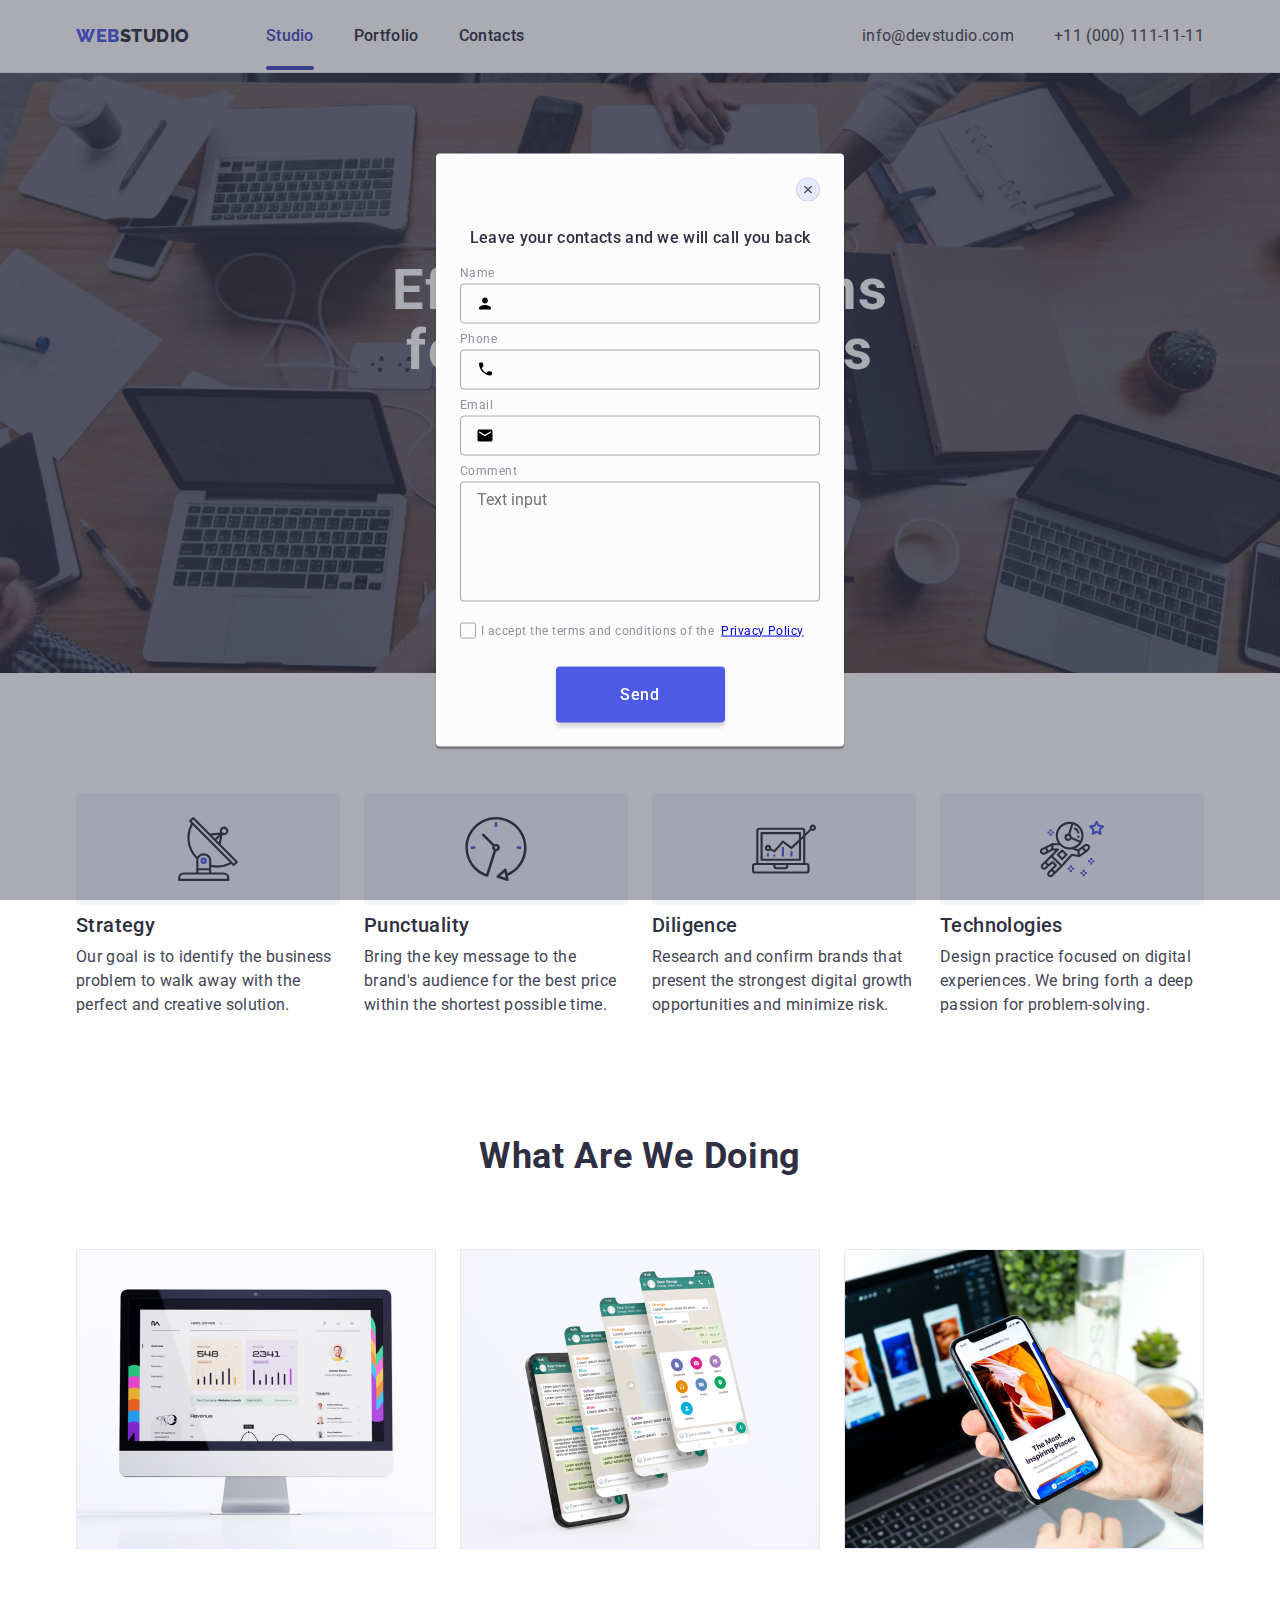
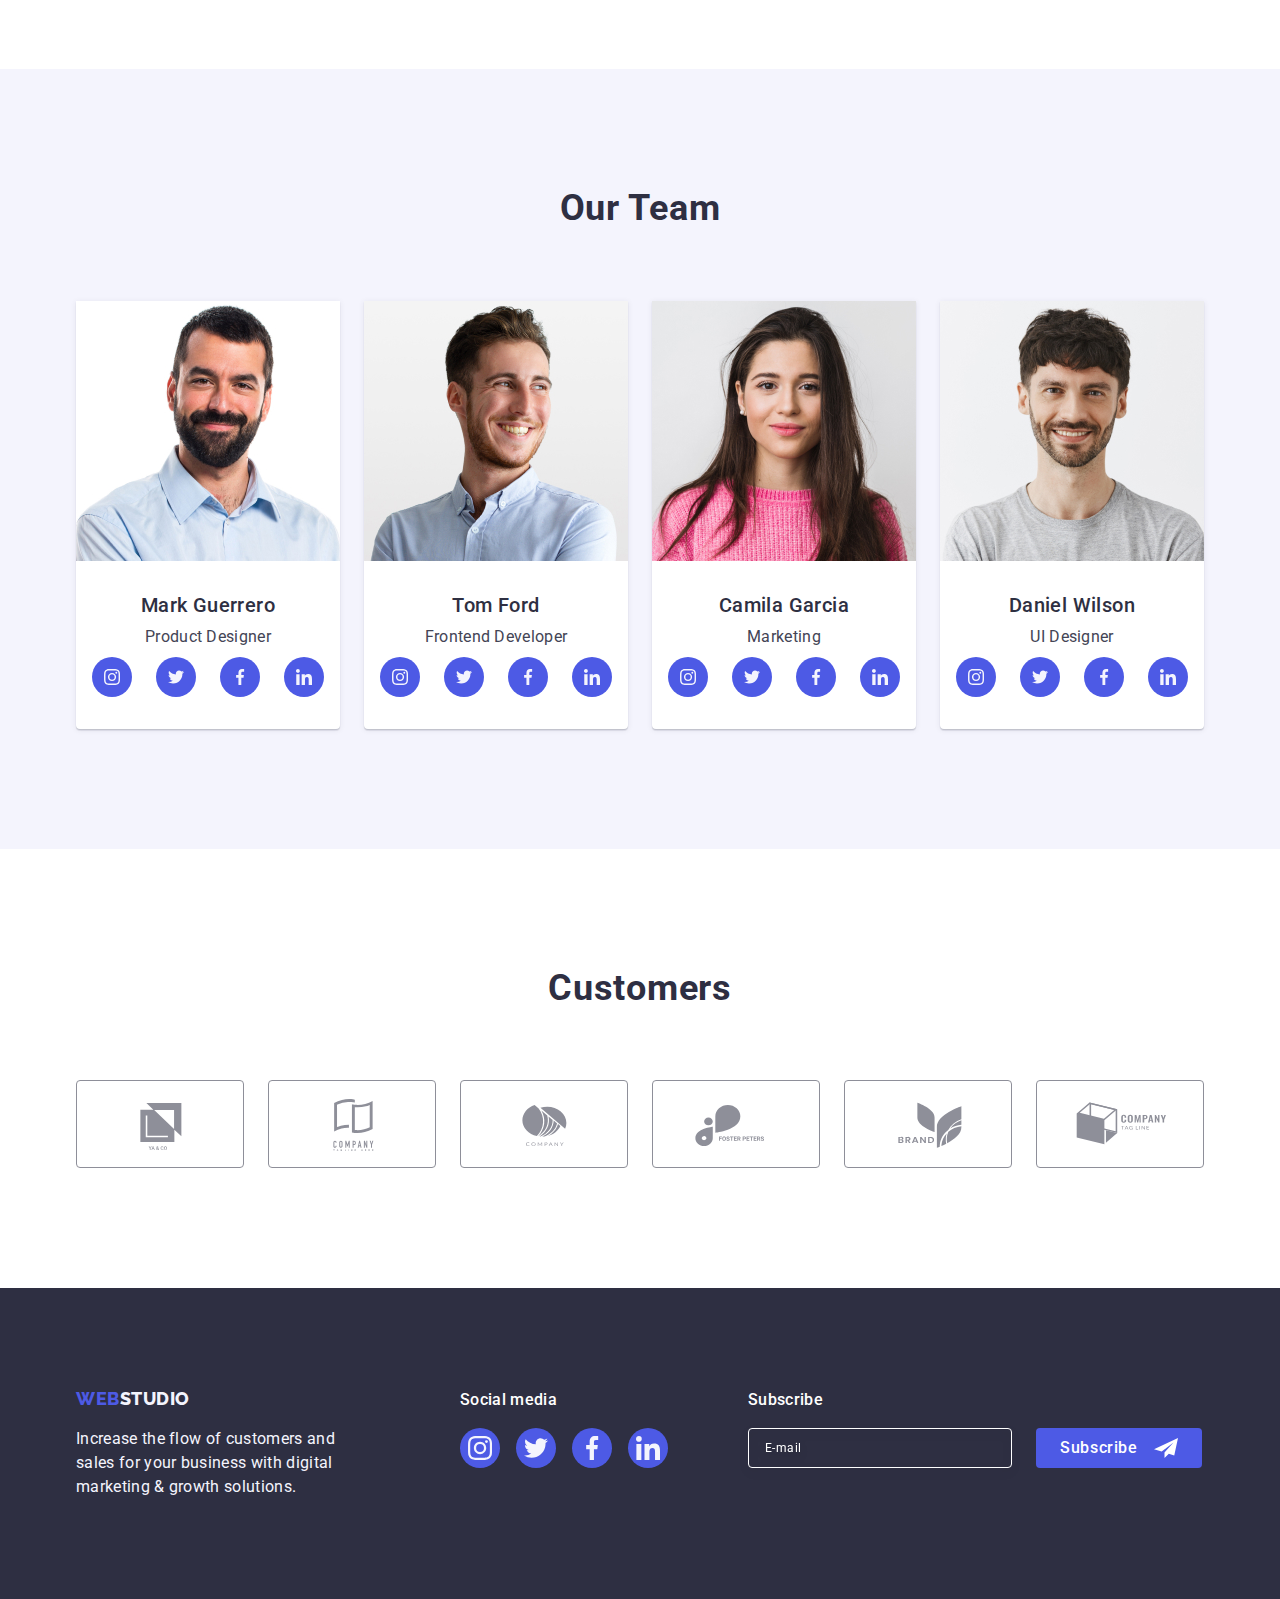
==== commit d8b32b89: "234" ====
--- a/index.html
+++ b/index.html
@@ -12,7 +12,7 @@
         href="https://fonts.googleapis.com/css2?family=Raleway:wght@800&family=Roboto:wght@400;500;700;900&display=swap"
         rel="stylesheet">
     <link rel="stylesheet"
-        href="https://cdnjs.cloudflare.com/ajax/libs/modern-normalize/1.1.0/modern-normalize.min.css" />
+        href="https://cdnjs.cloudflare.com/ajax/libs/modern-normalize/1.1.0/modern-normalize.min.css">
     <link rel="stylesheet" href="./css/styles.css">
 
 </head>
@@ -404,44 +404,47 @@
                 <div class="modal-form-field-wraper">
                     <label class="modal-form-field" for="user-name">
                         <span class="modal-usual-desc">Name</span>
-                        <div class="modal-input-wraper">
-                            <input name="user-name" class="input-description" id="user-name" type="text" required
-                                pattern="^[a-zA-Z]+\s[a-zA-Z]+$" title="Username must be two words separated by space.">
-                            <svg class="black-svg" width="18" height="24">
-                                <use href="./images/icons.svg#icon-person-black"></use>
-                            </svg>
-                        </div>
-                    </label>
+                    </label>
+                    <div class="modal-input-wraper">
+                        <input name="user-name" class="input-description" id="user-name" type="text" required
+                            pattern="^[a-zA-Z]+\s[a-zA-Z]+$" title="Username must be two words separated by space.">
+                        <svg class="black-svg" width="18" height="24">
+                            <use href="./images/icons.svg#icon-person-black"></use>
+                        </svg>
+                    </div>
                 </div>
                 <div class="modal-form-field-wraper">
                     <label class="modal-form-field" for="user-phone">
                         <span class="modal-usual-desc">Phone</span>
-                        <div class="modal-input-wraper">
-                            <input name="user-phone" id="user-phone" class="input-description" type="tel" required
-                                pattern="[0-9]{3}-[0-9]{3}-[0-9]{2}-[0-9]{2}" title="067-451-97-08">
-                            <svg class="black-svg" width="18" height="24">
-                                <use href="./images/icons.svg#icon-phone-black"></use>
-                            </svg>
-                        </div>
-                    </label>
+
+                    </label>
+                    <div class="modal-input-wraper">
+                        <input name="user-phone" id="user-phone" class="input-description" type="tel" required
+                            pattern="[0-9]{3}-[0-9]{3}-[0-9]{2}-[0-9]{2}" title="067-451-97-08">
+                        <svg class="black-svg" width="18" height="24">
+                            <use href="./images/icons.svg#icon-phone-black"></use>
+                        </svg>
+                    </div>
                 </div>
                 <div class="modal-form-field-wraper">
                     <label class="modal-form-field" for="user-mail">
                         <span class="modal-usual-desc">Email</span>
-                        <div class="modal-input-wraper">
-                            <input name="user-mail" id="user-mail" class="input-description" type="email" required
-                                pattern="^\S+@\S+\.\S+$" title="example@mail.com">
-                            <svg class="black-svg" width="18" height="24">
-                                <use href="./images/icons.svg#icon-email-black"></use>
-                            </svg>
-                        </div>
-                    </label>
+
+                    </label>
+                    <div class="modal-input-wraper">
+                        <input name="user-mail" id="user-mail" class="input-description" type="email" required
+                            pattern="^\S+@\S+\.\S+$" title="example@mail.com">
+                        <svg class="black-svg" width="18" height="24">
+                            <use href="./images/icons.svg#icon-email-black"></use>
+                        </svg>
+                    </div>
                 </div>
                 <div class="modal-textarea-wraper">
                     <label class="modal-form-field" for="user-comment">
                         <span class="modal-usual-desc">Comment</span>
-                        <textarea name="user-message" id="user-comment" class="modal-user-message"
-                            placeholder="Text input"></textarea></label>
+                    </label>
+                    <textarea name="user-message" id="user-comment" class="modal-user-message"
+                        placeholder="Text input"></textarea>
                 </div>
                 <div class="checkbox-wraper">
                     <label class="modal-form-field-checkbox" for="user-privacy">
--- a/css/styles.css
+++ b/css/styles.css
@@ -960,7 +960,7 @@
     flex-direction: column;
 }
 
-.modal-form-field-wraper-one {
+.modal-form-field-wraper {
     margin-bottom: 8px;
 }
 
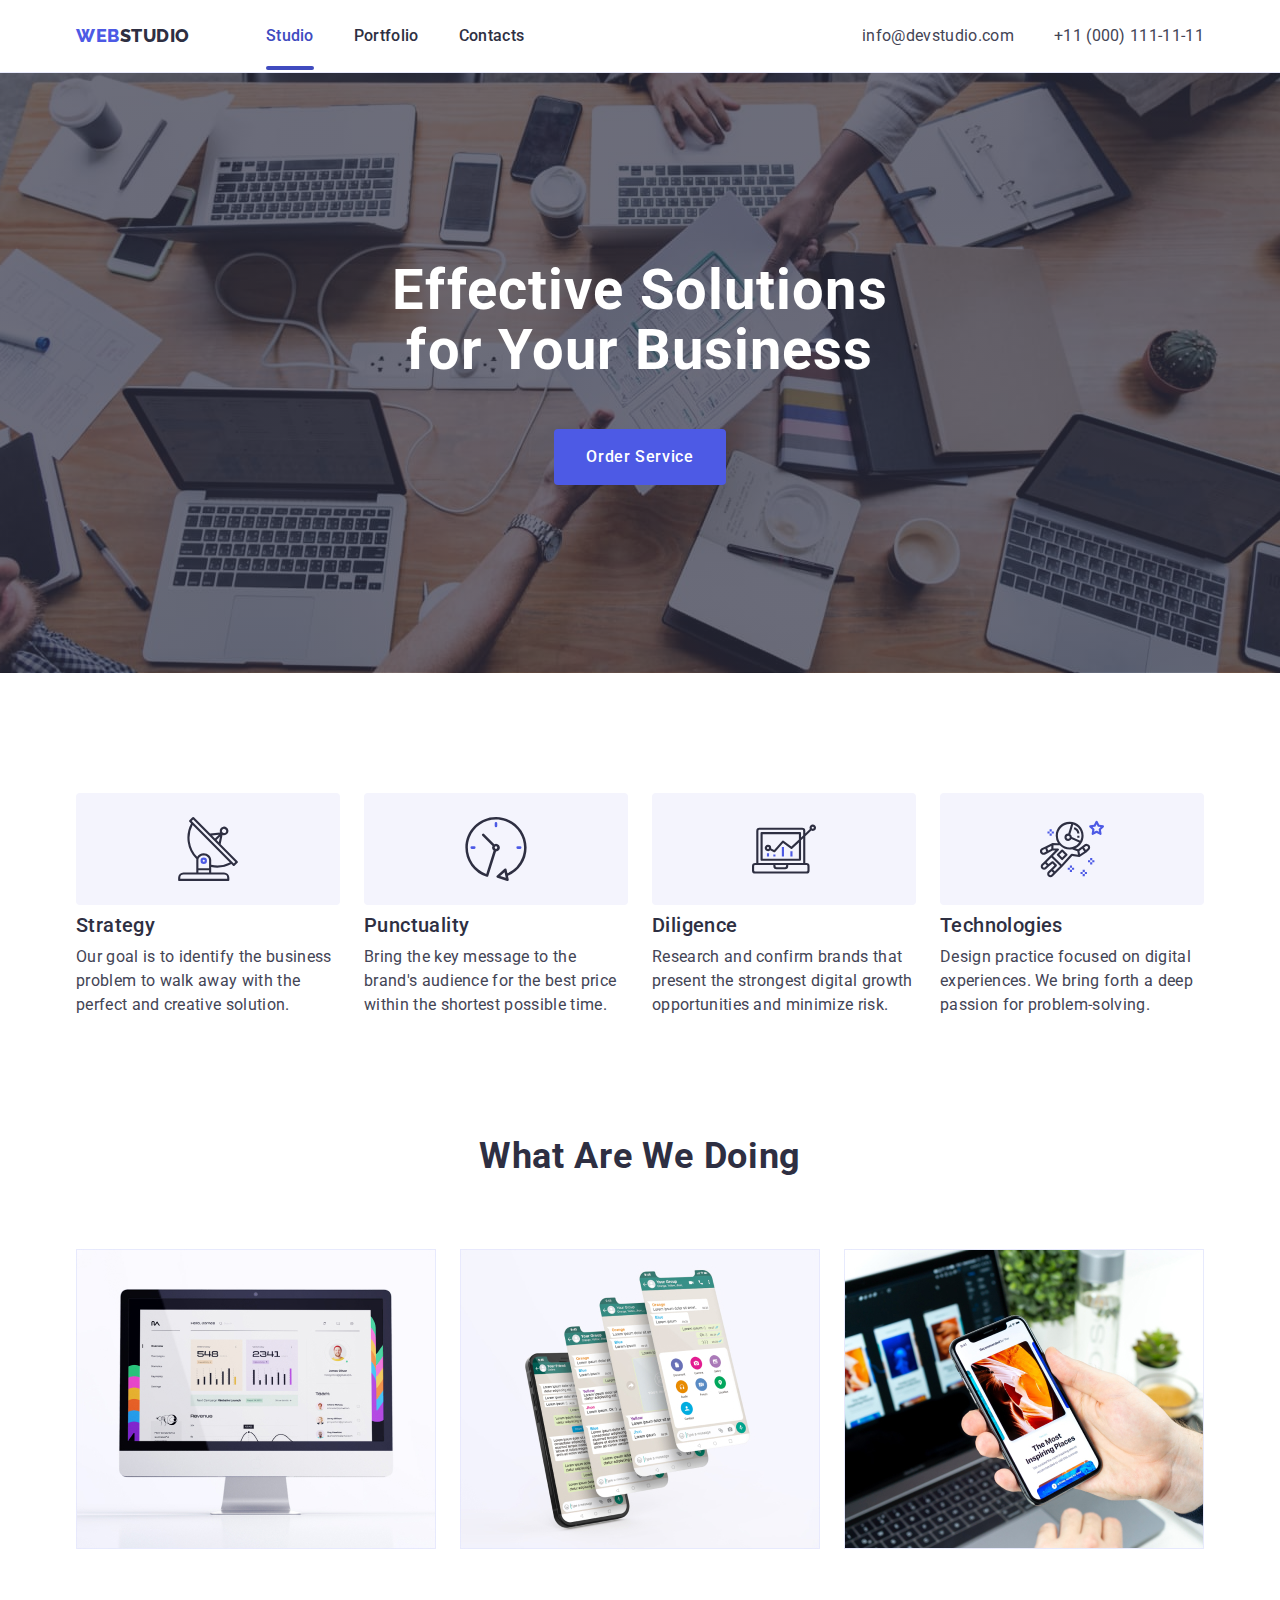
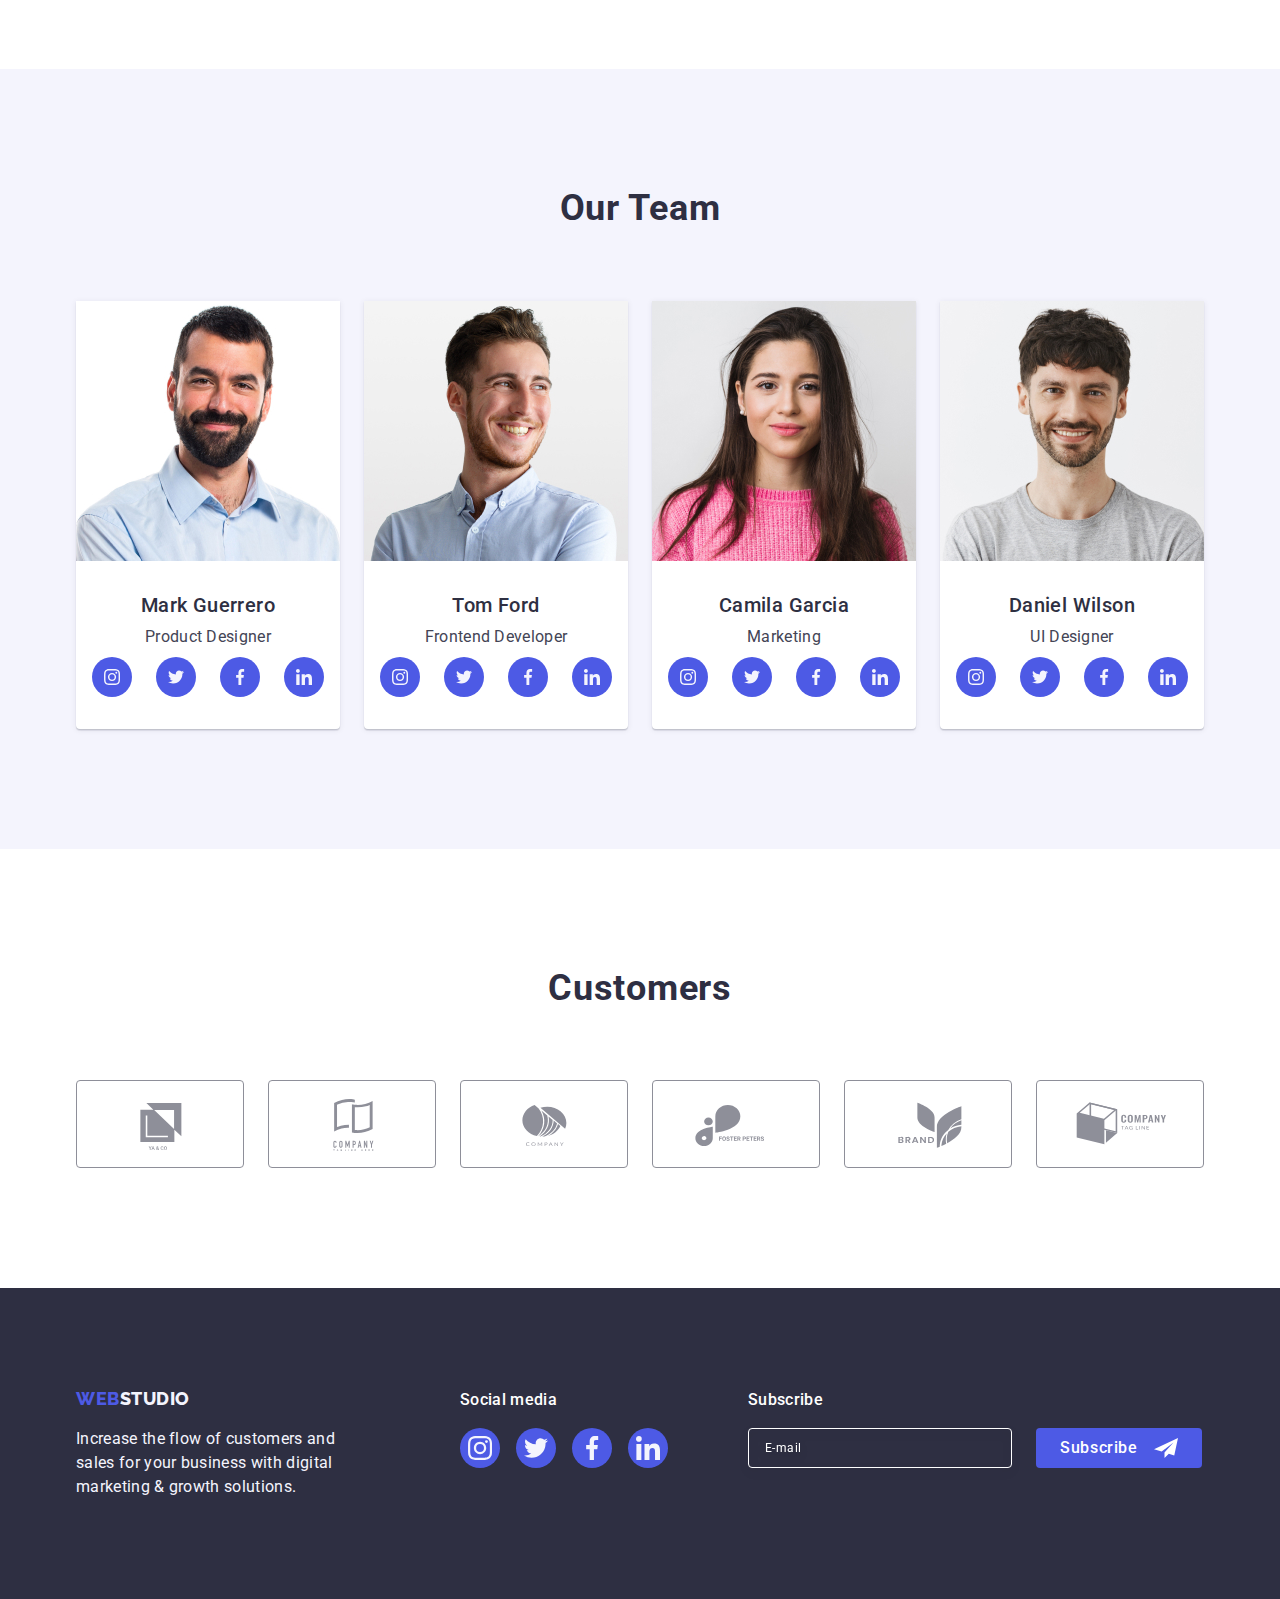
==== commit bdb644e9: "123" ====
--- a/index.html
+++ b/index.html
@@ -392,7 +392,7 @@
         </div>
     </footer>
     <!-- backdrop overlay  ****is-hidden***** -->
-    <div class="backdrop " data-modal>
+    <div class="backdrop is-hidden" data-modal>
         <div class="modal">
             <button type="button" class="modal-close-btn " data-modal-close>
                 <svg class="modal-close-btn-icon" width="8" height="8">
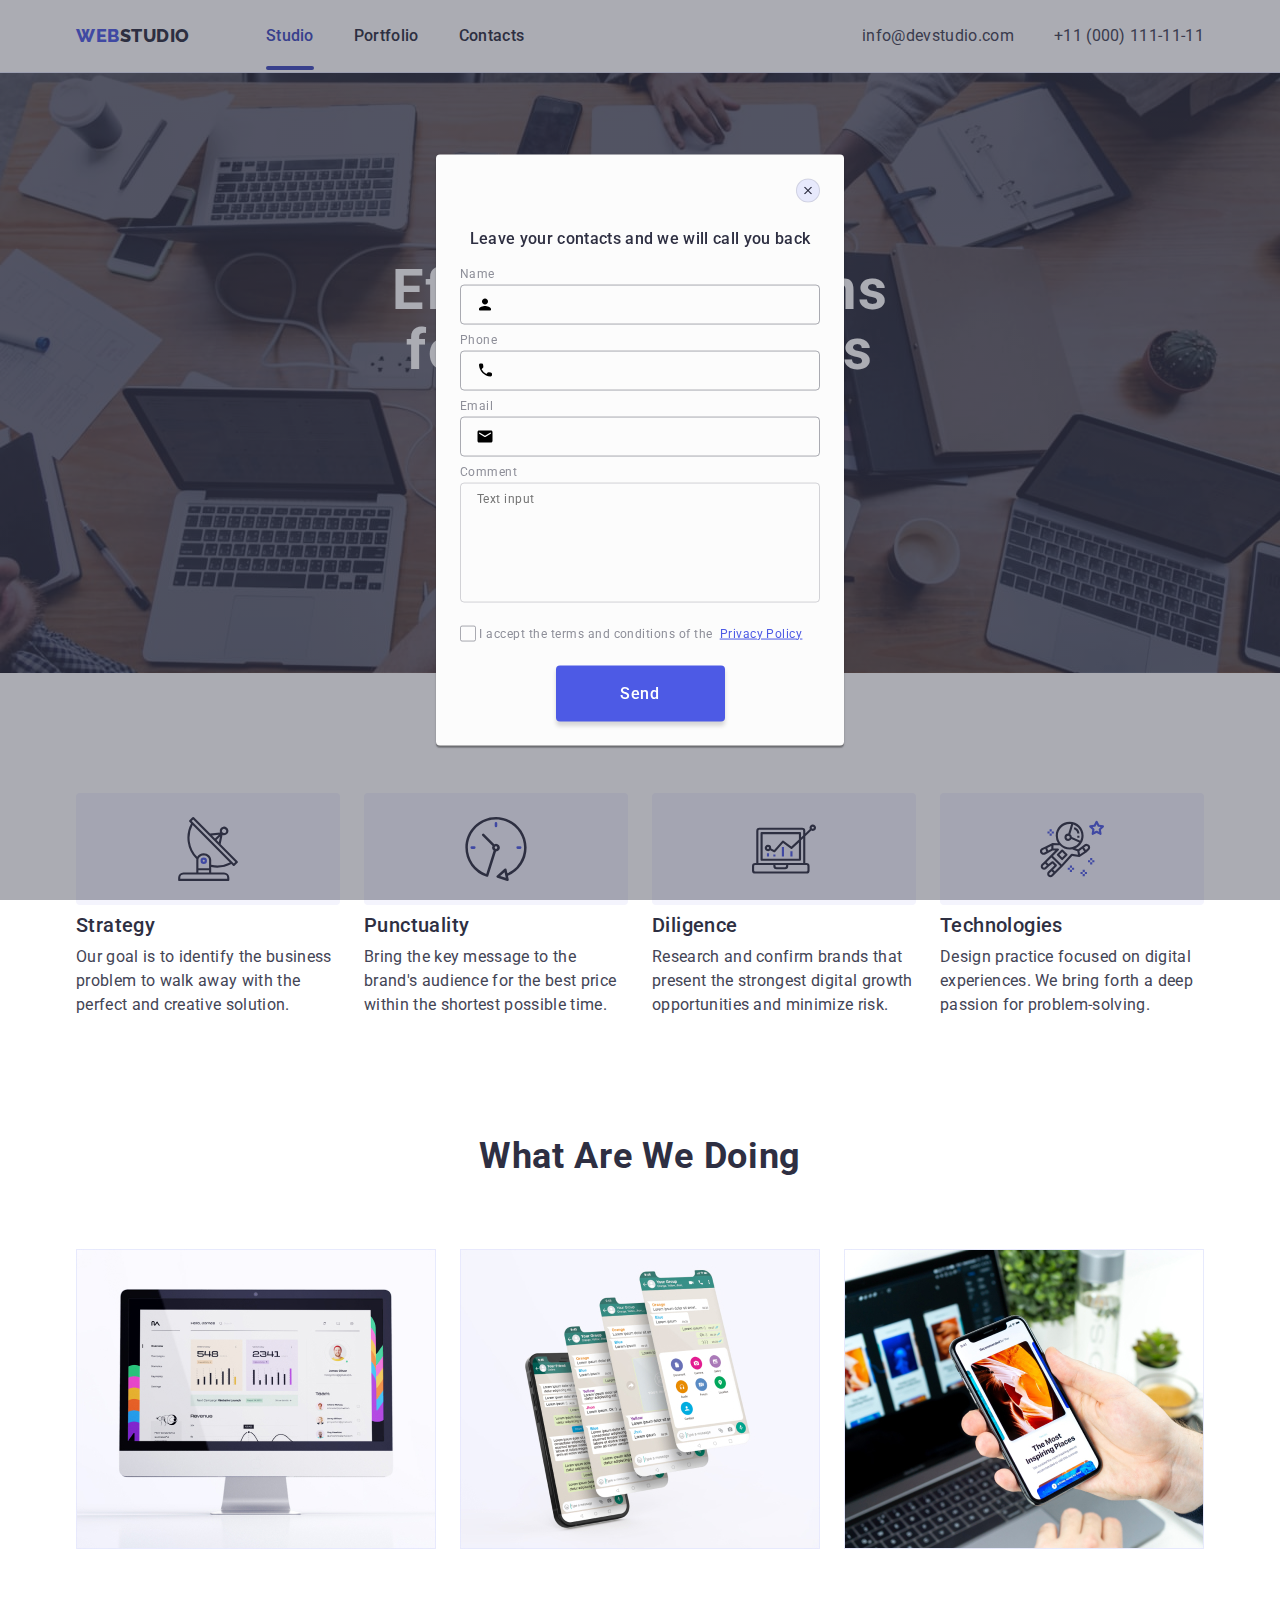
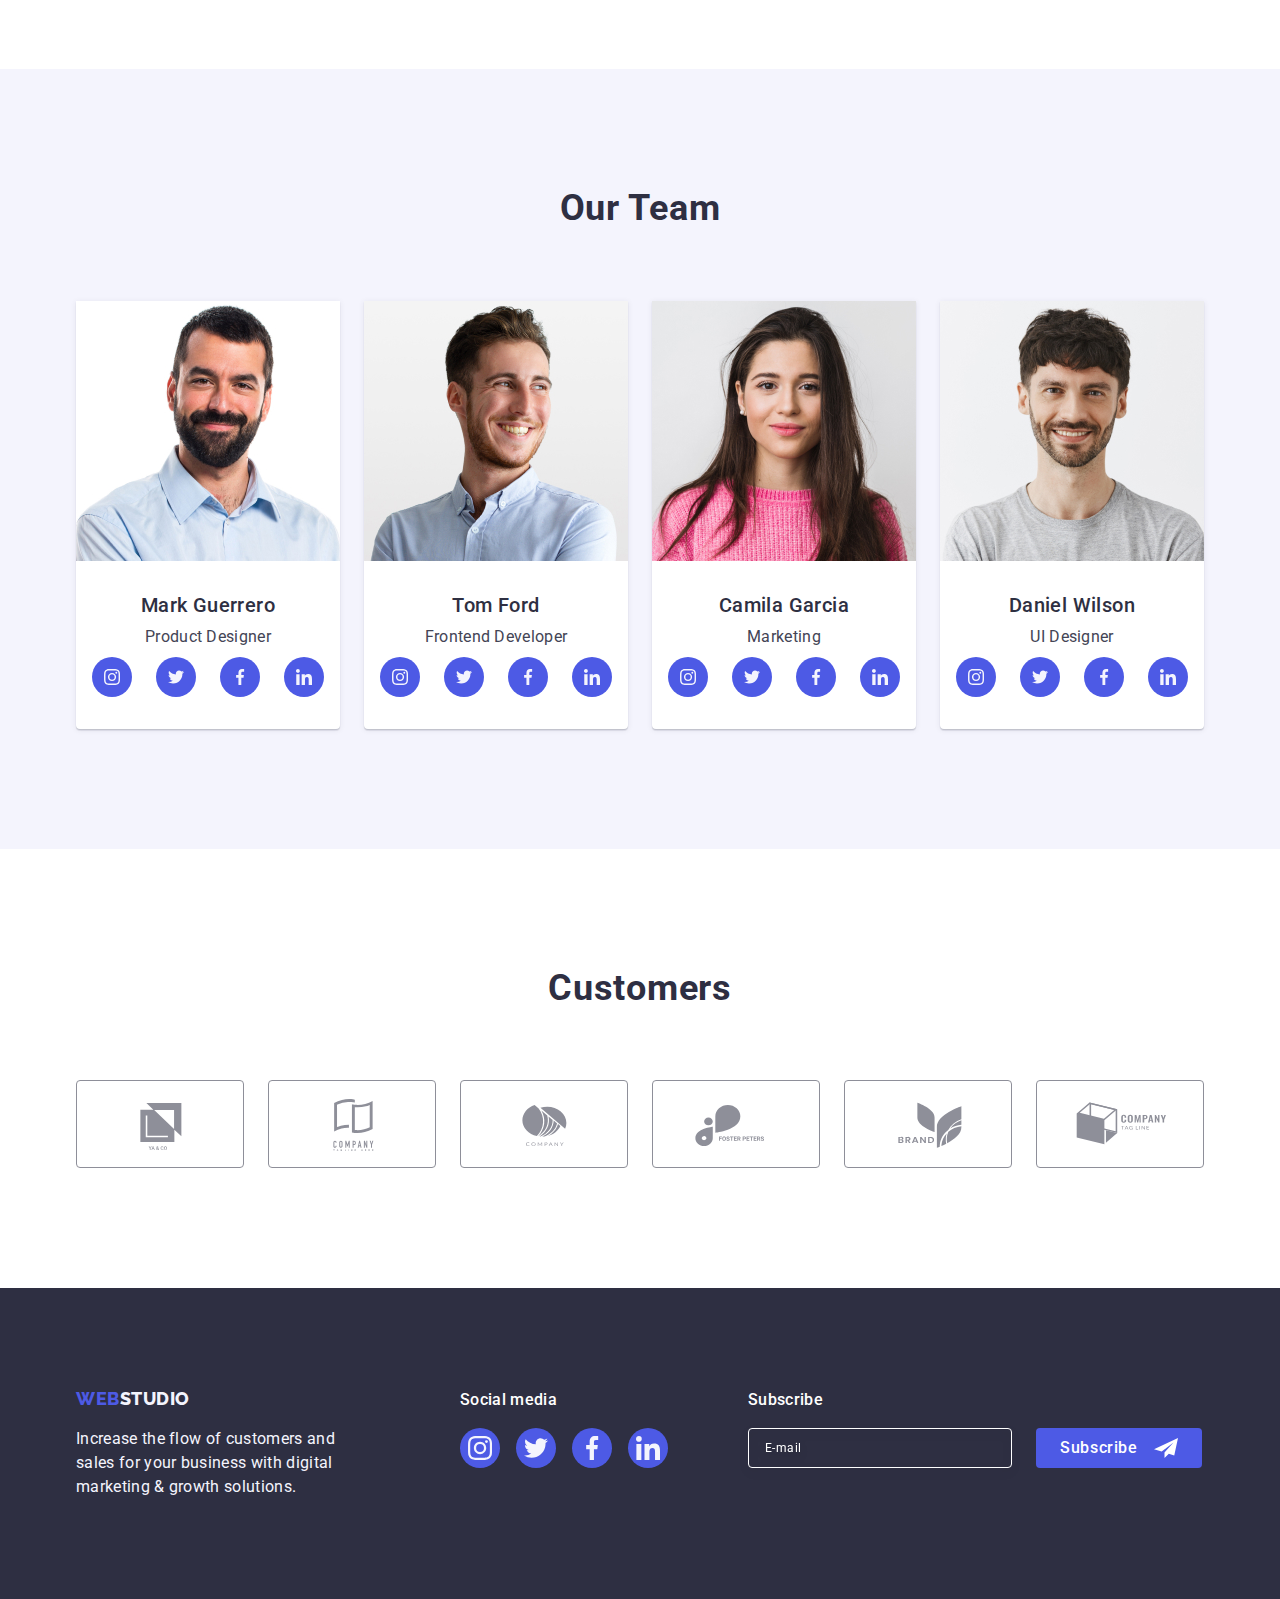
==== commit 951f1b1a: "last" ====
--- a/index.html
+++ b/index.html
@@ -392,7 +392,7 @@
         </div>
     </footer>
     <!-- backdrop overlay  ****is-hidden***** -->
-    <div class="backdrop is-hidden" data-modal>
+    <div class="backdrop " data-modal>
         <div class="modal">
             <button type="button" class="modal-close-btn " data-modal-close>
                 <svg class="modal-close-btn-icon" width="8" height="8">
@@ -443,15 +443,18 @@
                     <label class="modal-form-field" for="user-comment">
                         <span class="modal-usual-desc">Comment</span>
                     </label>
-                    <textarea name="user-message" id="user-comment" class="modal-user-message"
+                    <textarea name="user-comment" id="user-comment" class="modal-user-message"
                         placeholder="Text input"></textarea>
                 </div>
                 <div class="checkbox-wraper">
+                    <input name="user-privacy" id="user-privacy" type="checkbox" value="true" class="modal-checkbox"
+                        required>
                     <label class="modal-form-field-checkbox" for="user-privacy">
-                        <input name="user-privacy" id="user-privacy" type="checkbox" value="true" class="modal-checkbox"
-                            required>
+                        <Span class="fake-chackbox"><svg class="fake-chackbox-icon" width="10" height="8">
+                                <use href="./images/icons.svg#icon-Vector"></use>
+                            </svg></Span>
                         <span class="checkbox-description">I accept the terms and conditions of the &nbsp;<a href="#"
-                                class="privacy-policy"> Privacy Policy</a>
+                                class="privacy-policy">Privacy Policy</a>
                         </span>
                     </label>
                 </div>
--- a/css/styles.css
+++ b/css/styles.css
@@ -56,6 +56,8 @@
     --portfolio-botton-border-color: #e7e9fc;
     --customer-link-color: #8e8f99;
     --white: #ffffff;
+    --blue-tema: #404bbf;
+    --privacy: #4d5ae5;
     --transition-standard: 250ms cubic-bezier(0.4, 0, 0.2, 1);
 }
 
@@ -1038,12 +1040,17 @@
     width: 100%;
     height: 120px;
     border-radius: 4px;
-    background-color: #FCFCFC;
-    border: 1px solid rgba(46, 47, 66, 0.4);
+    background-color: transparent;
     color: #2E2F42;
     padding: 8px 16px 8px 16px;
     transition: border-color var(--transition-standard);
     resize: none;
+    font-size: 12px;
+    line-height: 1.17;
+    letter-spacing: 0.04em;
+    color: rgba(46, 47, 66, 0.4);
+    border: 1px solid rgba(46, 47, 66, 0.2);
+    outline: transparent;
 }
 
 .modal-user-message:placeholder {
@@ -1064,7 +1071,7 @@
 
 }
 
-
+/* 
 .checkbox-description::before {
     display: inline-block;
     content: '';
@@ -1090,7 +1097,7 @@
 .modal-checkbox:hover+.checkbox-description::before,
 .modal-checkbox:focus+.checkbox-description::before {
     border-color: #4D5AE5;
-}
+} */
 
 .modal-checkbox {
     position: absolute;
@@ -1101,10 +1108,13 @@
     margin: -1px;
     width: 1px;
     height: 1px;
-
-
-
-
+}
+
+.modal-checkbox:checked+.modal-form-field-checkbox>.fake-chackbox {
+    background-color: var(--blue-tema);
+    border: none;
+    fill: var(--white);
+    border-color: var(--blue-tema);
 }
 
 
@@ -1116,6 +1126,26 @@
     transition: fill var(--transition-standard);
 }
 
+.modal-form-field-checkbox {
+    font-size: 12px;
+    line-height: 1.17;
+    letter-spacing: 0.04em;
+    color: var(--customer-link-color);
+
+}
+
+.fake-chackbox {
+    width: 16px;
+    height: 16px;
+    border: 1px solid rgba(46, 47, 66, 0.4);
+    border-radius: 2px;
+    display: inline-flex;
+    align-items: center;
+    justify-content: center;
+    fill: transparent;
+    cursor: pointer;
+    transition: background-color var(--transition-standard), fill var(--transition-standard), border-color var(--transition-standard);
+}
 
 .checkbox-description {
     display: inline-flex;
@@ -1161,4 +1191,8 @@
 
 .checkbox-wraper {
     margin-bottom: 24px;
+}
+
+.privacy-policy {
+    color: var(--privacy);
 }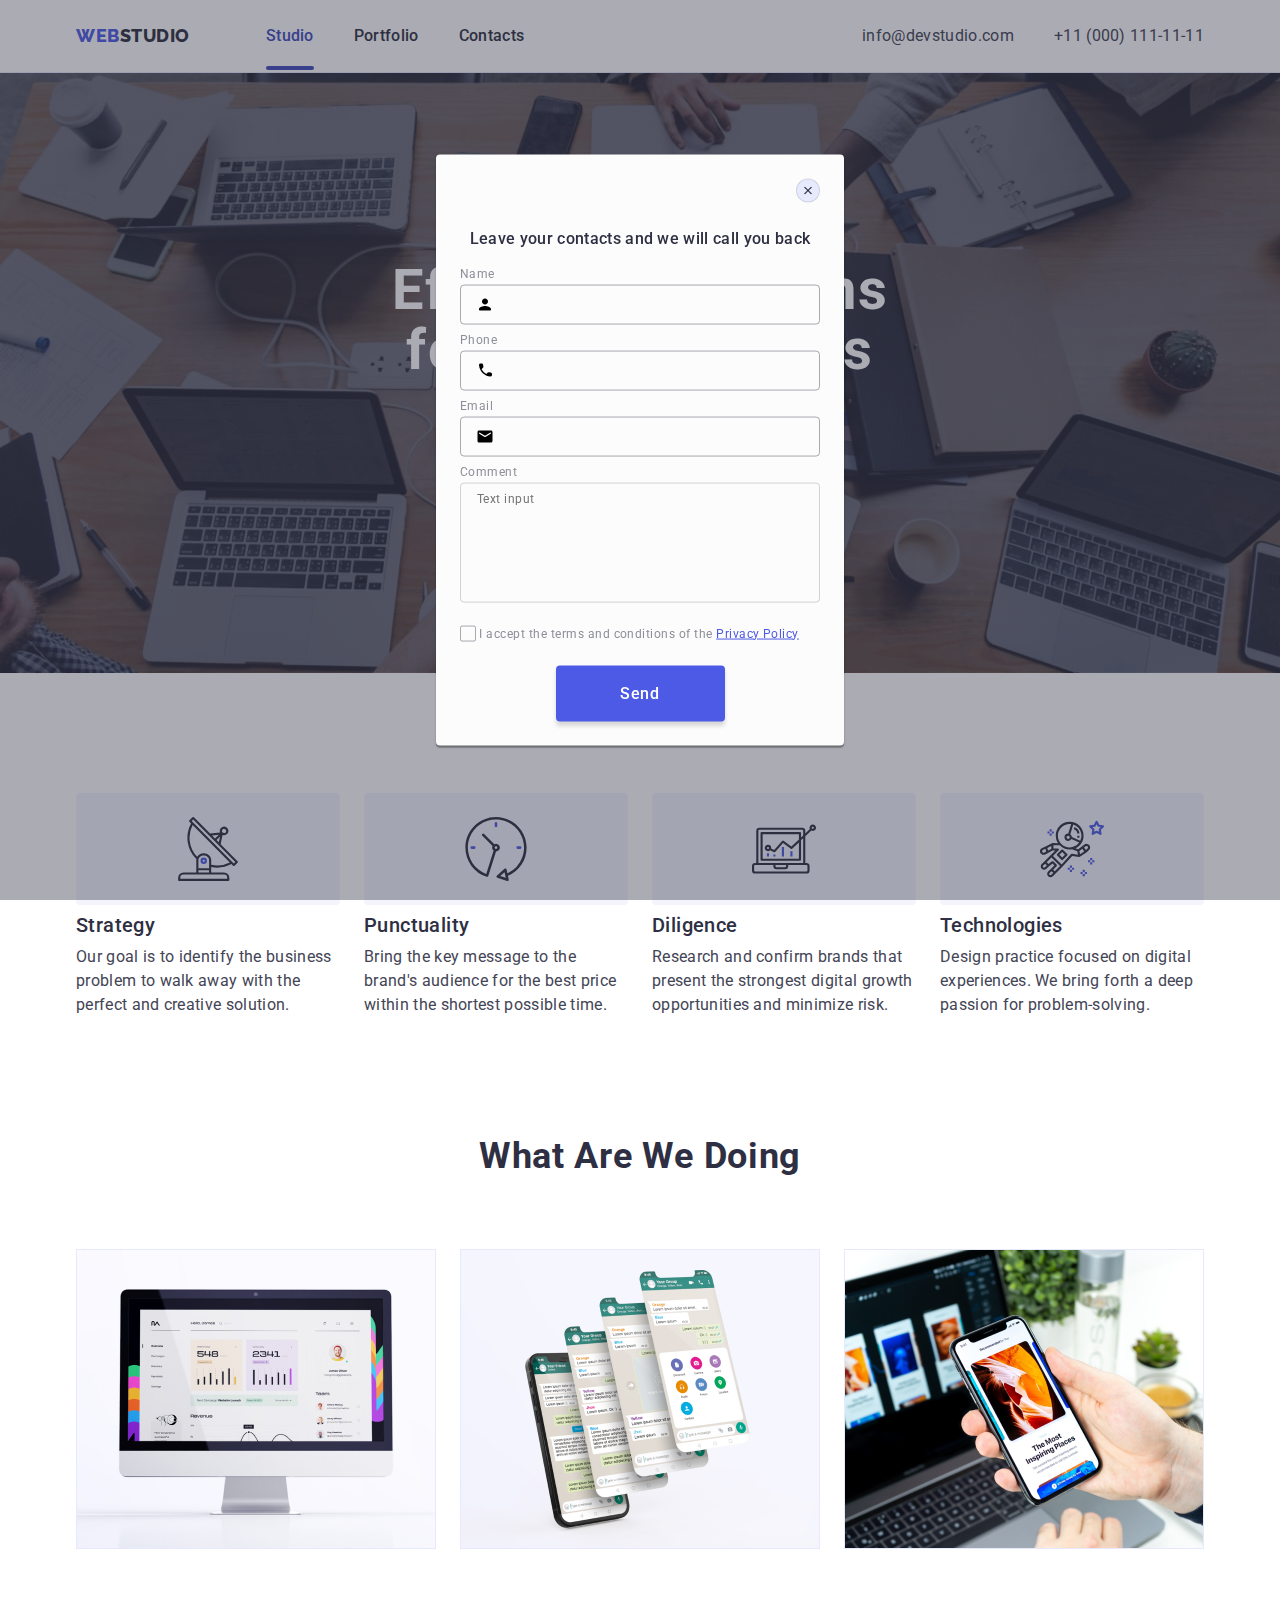
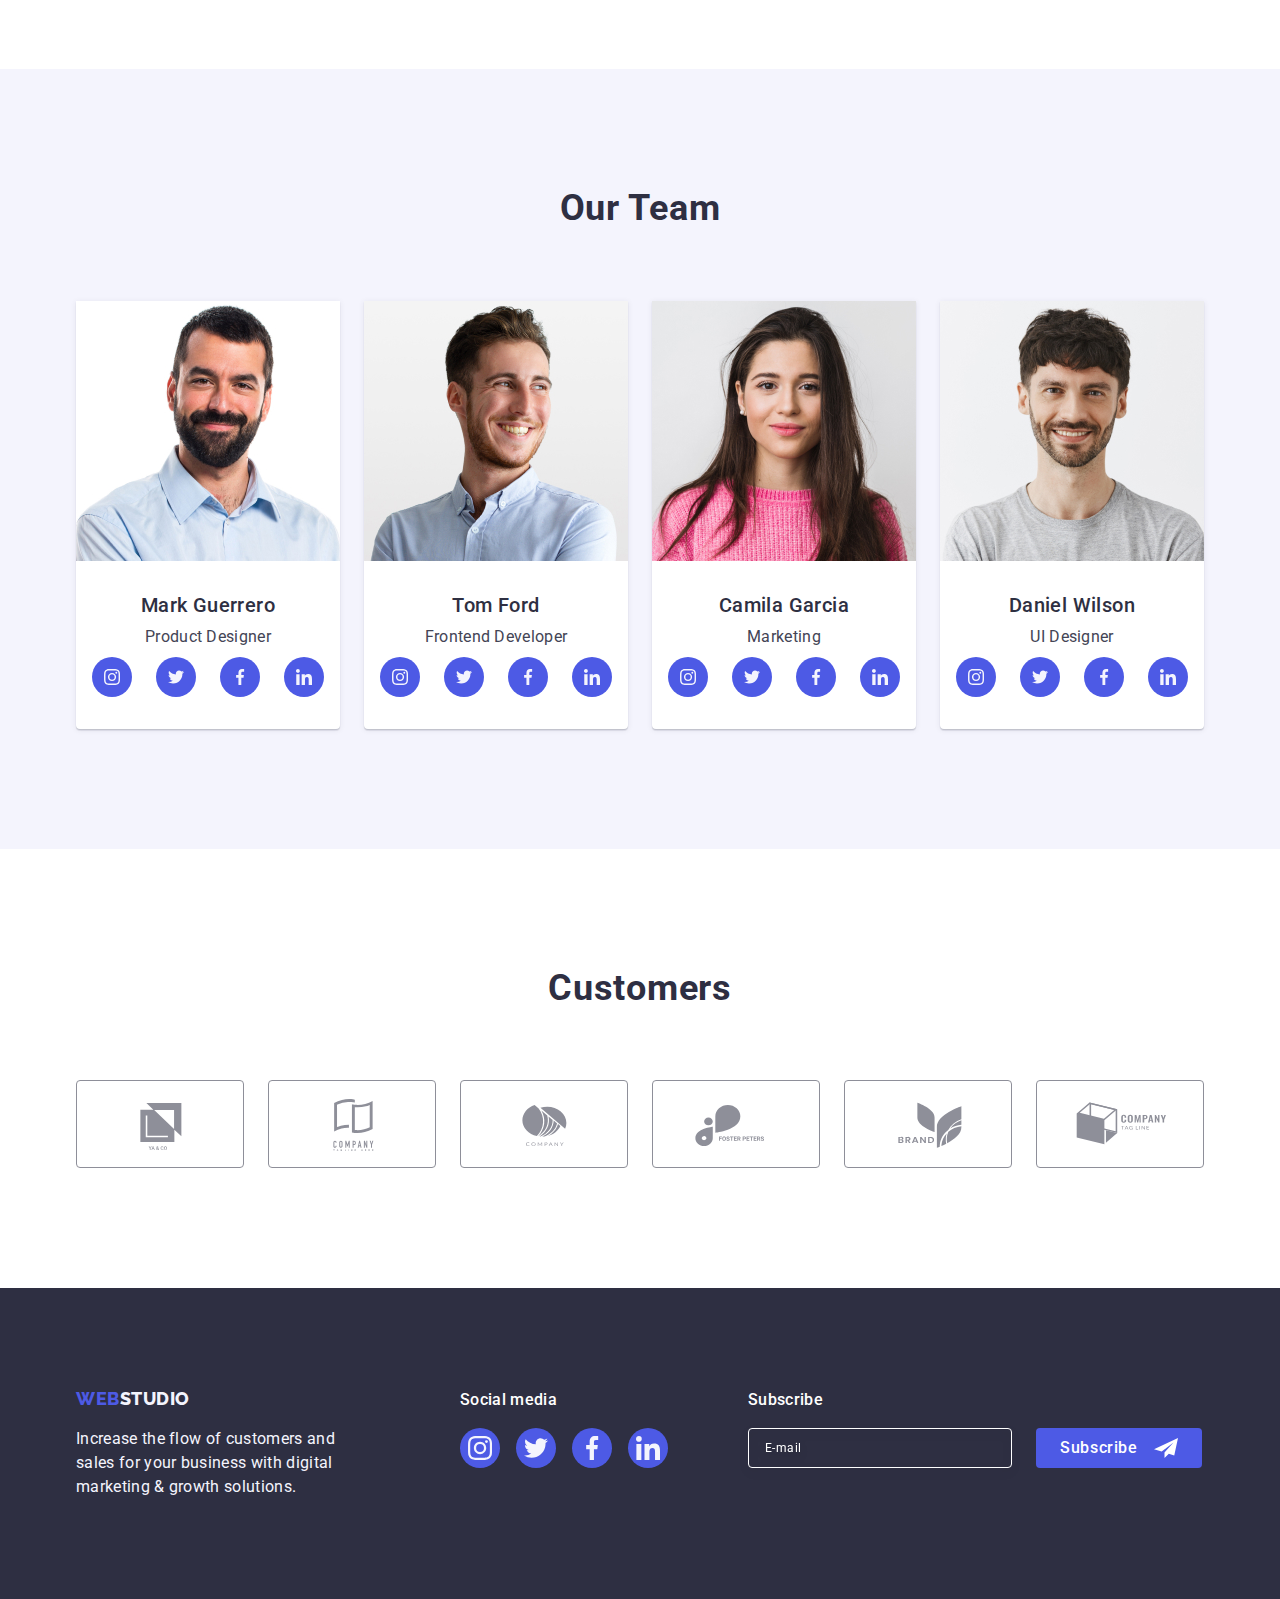
==== commit 53016cb1: "12" ====
--- a/index.html
+++ b/index.html
@@ -447,15 +447,14 @@
                         placeholder="Text input"></textarea>
                 </div>
                 <div class="checkbox-wraper">
-                    <input name="user-privacy" id="user-privacy" type="checkbox" value="true" class="modal-checkbox"
-                        required>
+                    <input name="user-privacy" id="user-privacy" type="checkbox" value="true"
+                        class="modal-checkbox visually-hidden " required>
                     <label class="modal-form-field-checkbox" for="user-privacy">
                         <Span class="fake-chackbox"><svg class="fake-chackbox-icon" width="10" height="8">
                                 <use href="./images/icons.svg#icon-Vector"></use>
                             </svg></Span>
-                        <span class="checkbox-description">I accept the terms and conditions of the &nbsp;<a href="#"
-                                class="privacy-policy">Privacy Policy</a>
-                        </span>
+                        <span class="checkbox-description">I accept the terms and conditions of the</span>
+                        <a href="#" class="privacy-policy">Privacy Policy</a>
                     </label>
                 </div>
                 <button type="submit" class="modal-form-submit-button">Send</button>
--- a/css/styles.css
+++ b/css/styles.css
@@ -1108,6 +1108,7 @@
     margin: -1px;
     width: 1px;
     height: 1px;
+
 }
 
 .modal-checkbox:checked+.modal-form-field-checkbox>.fake-chackbox {
@@ -1116,6 +1117,7 @@
     fill: var(--white);
     border-color: var(--blue-tema);
 }
+
 
 
 .black-svg {
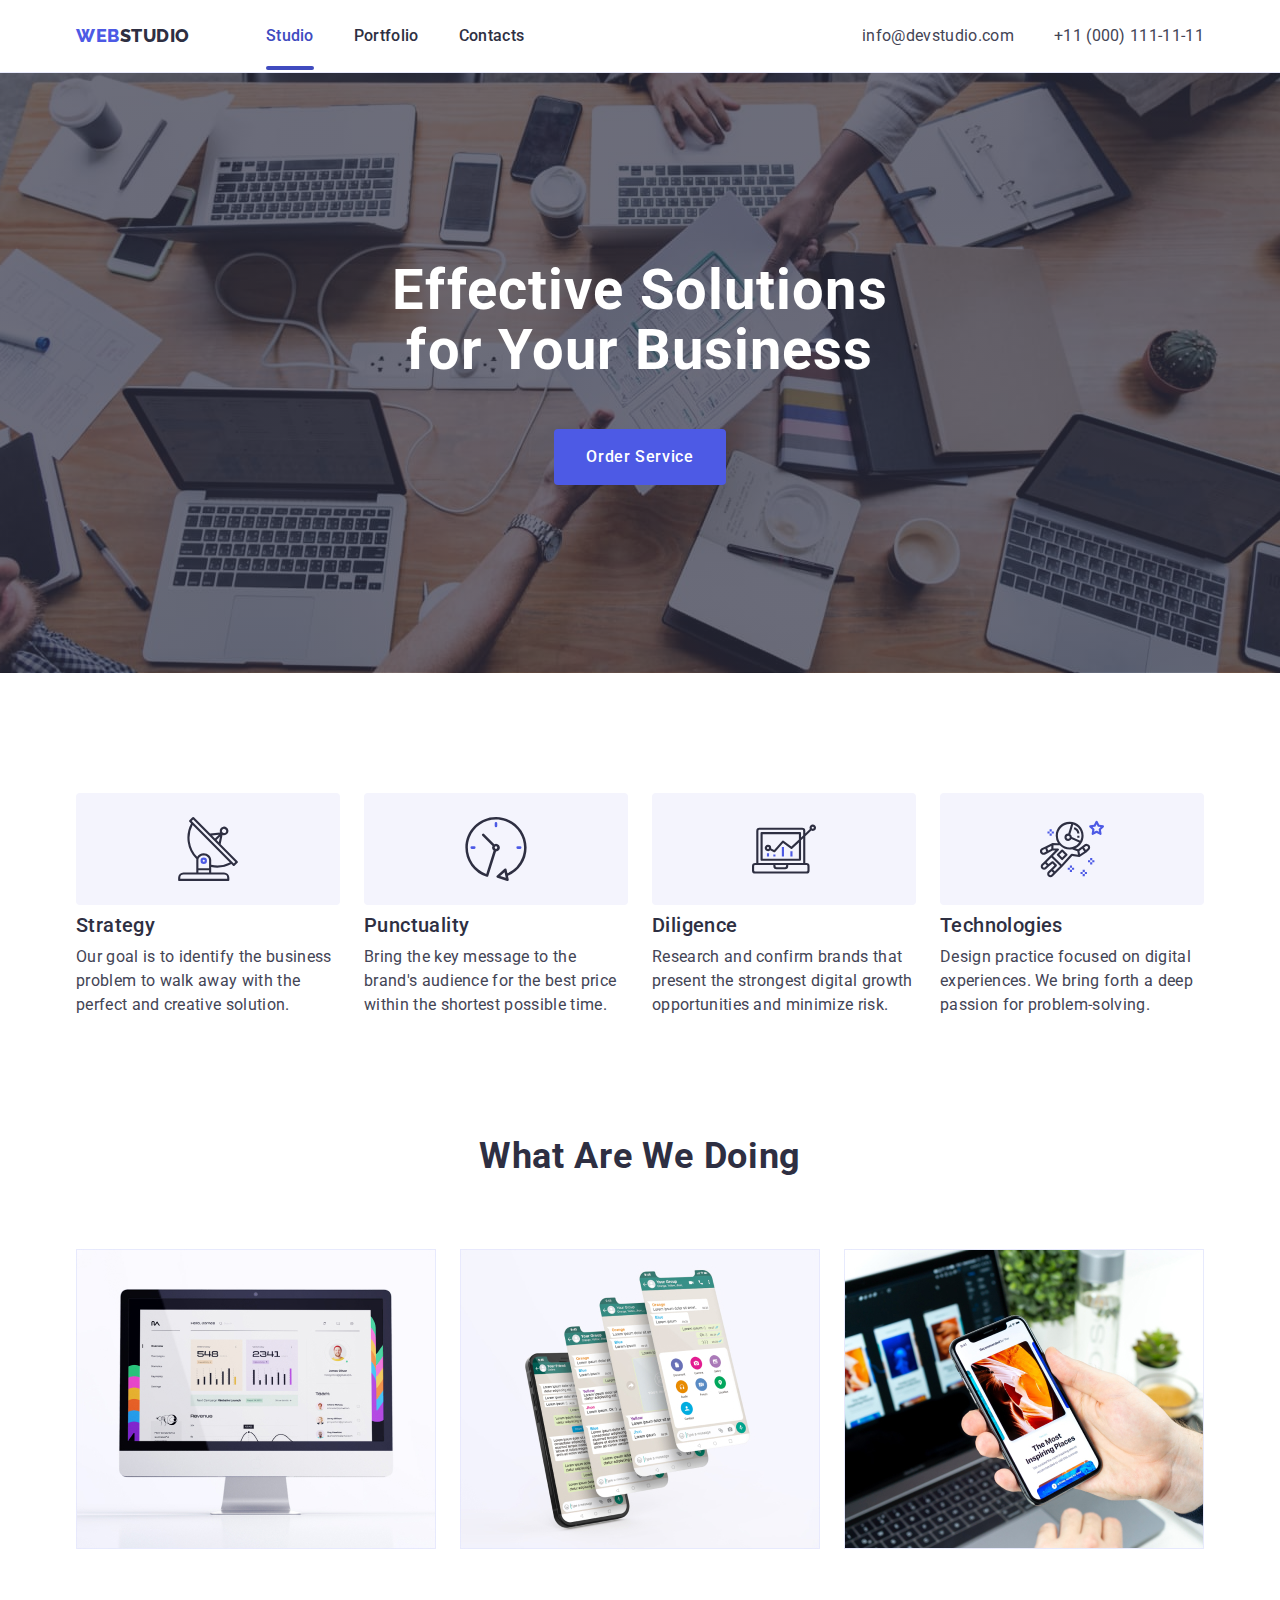
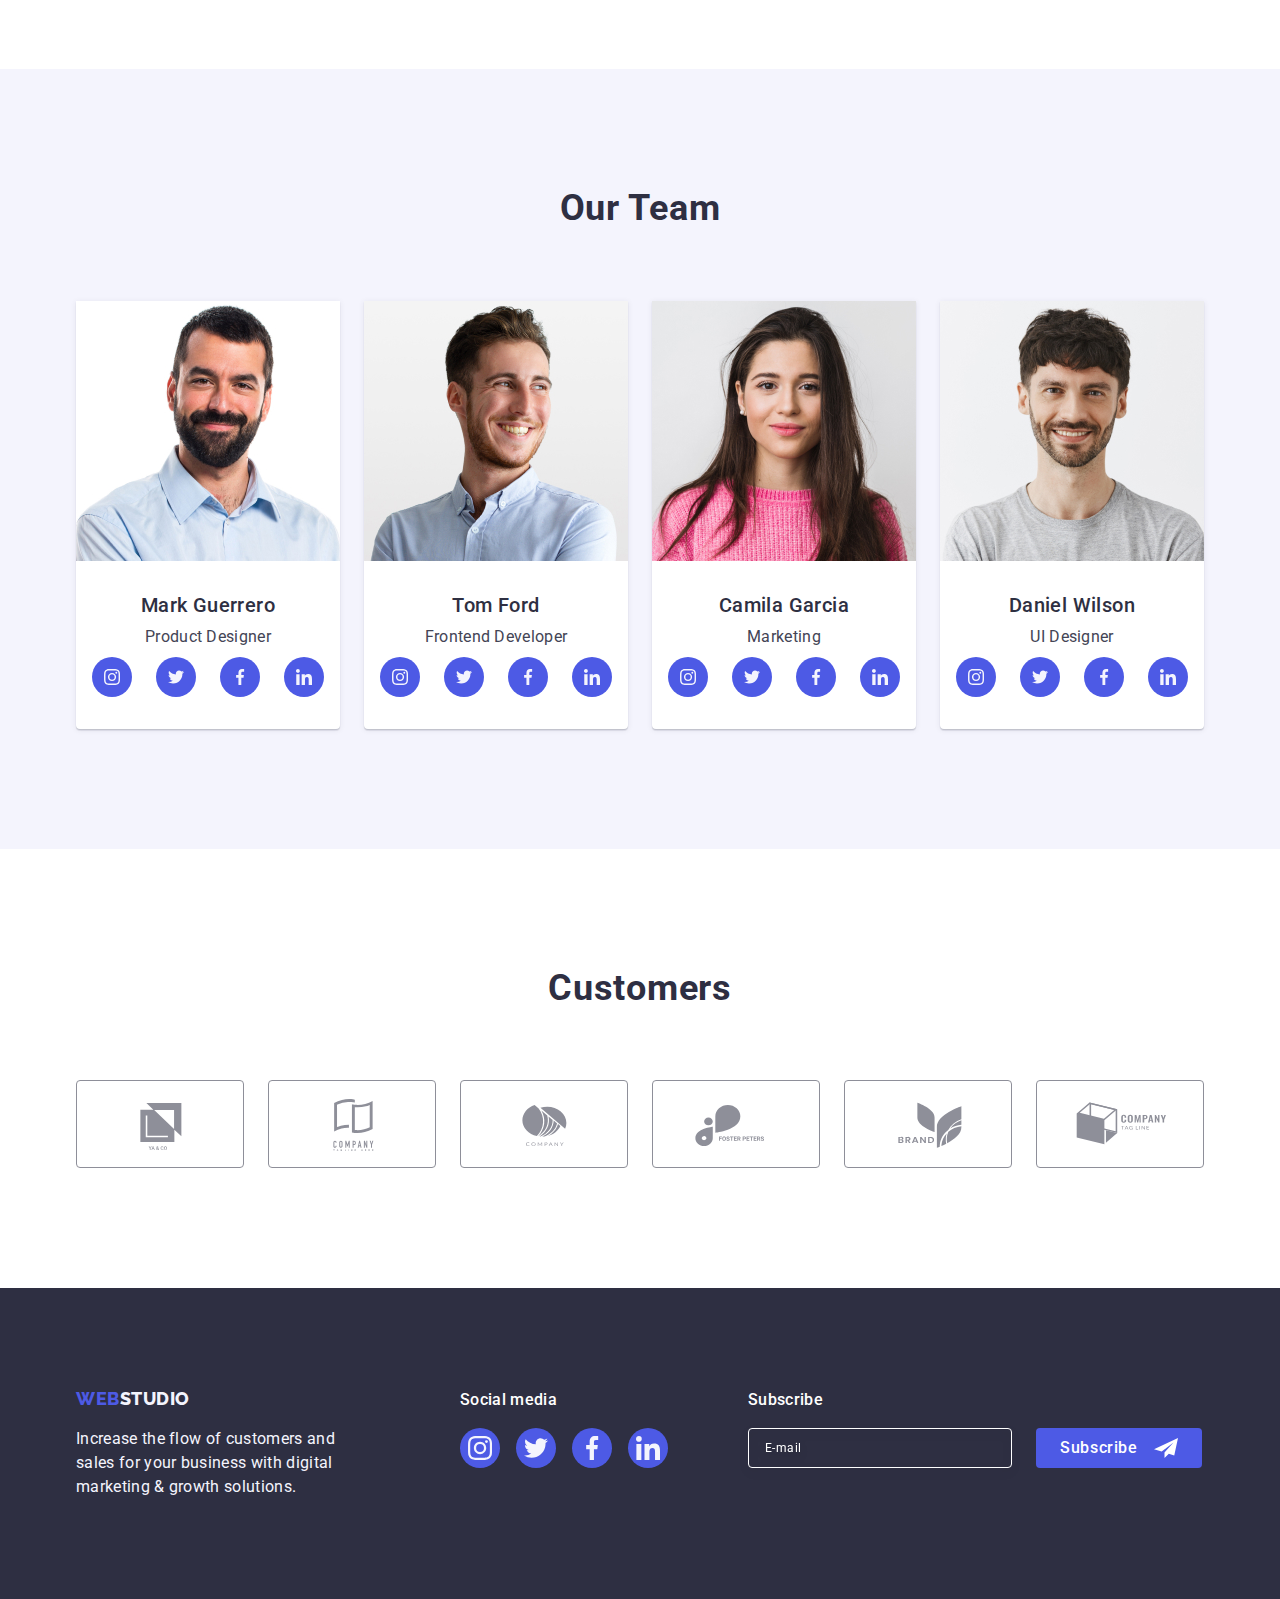
==== commit 6106193f: "1" ====
--- a/index.html
+++ b/index.html
@@ -392,7 +392,7 @@
         </div>
     </footer>
     <!-- backdrop overlay  ****is-hidden***** -->
-    <div class="backdrop " data-modal>
+    <div class="backdrop is-hidden" data-modal>
         <div class="modal">
             <button type="button" class="modal-close-btn " data-modal-close>
                 <svg class="modal-close-btn-icon" width="8" height="8">
